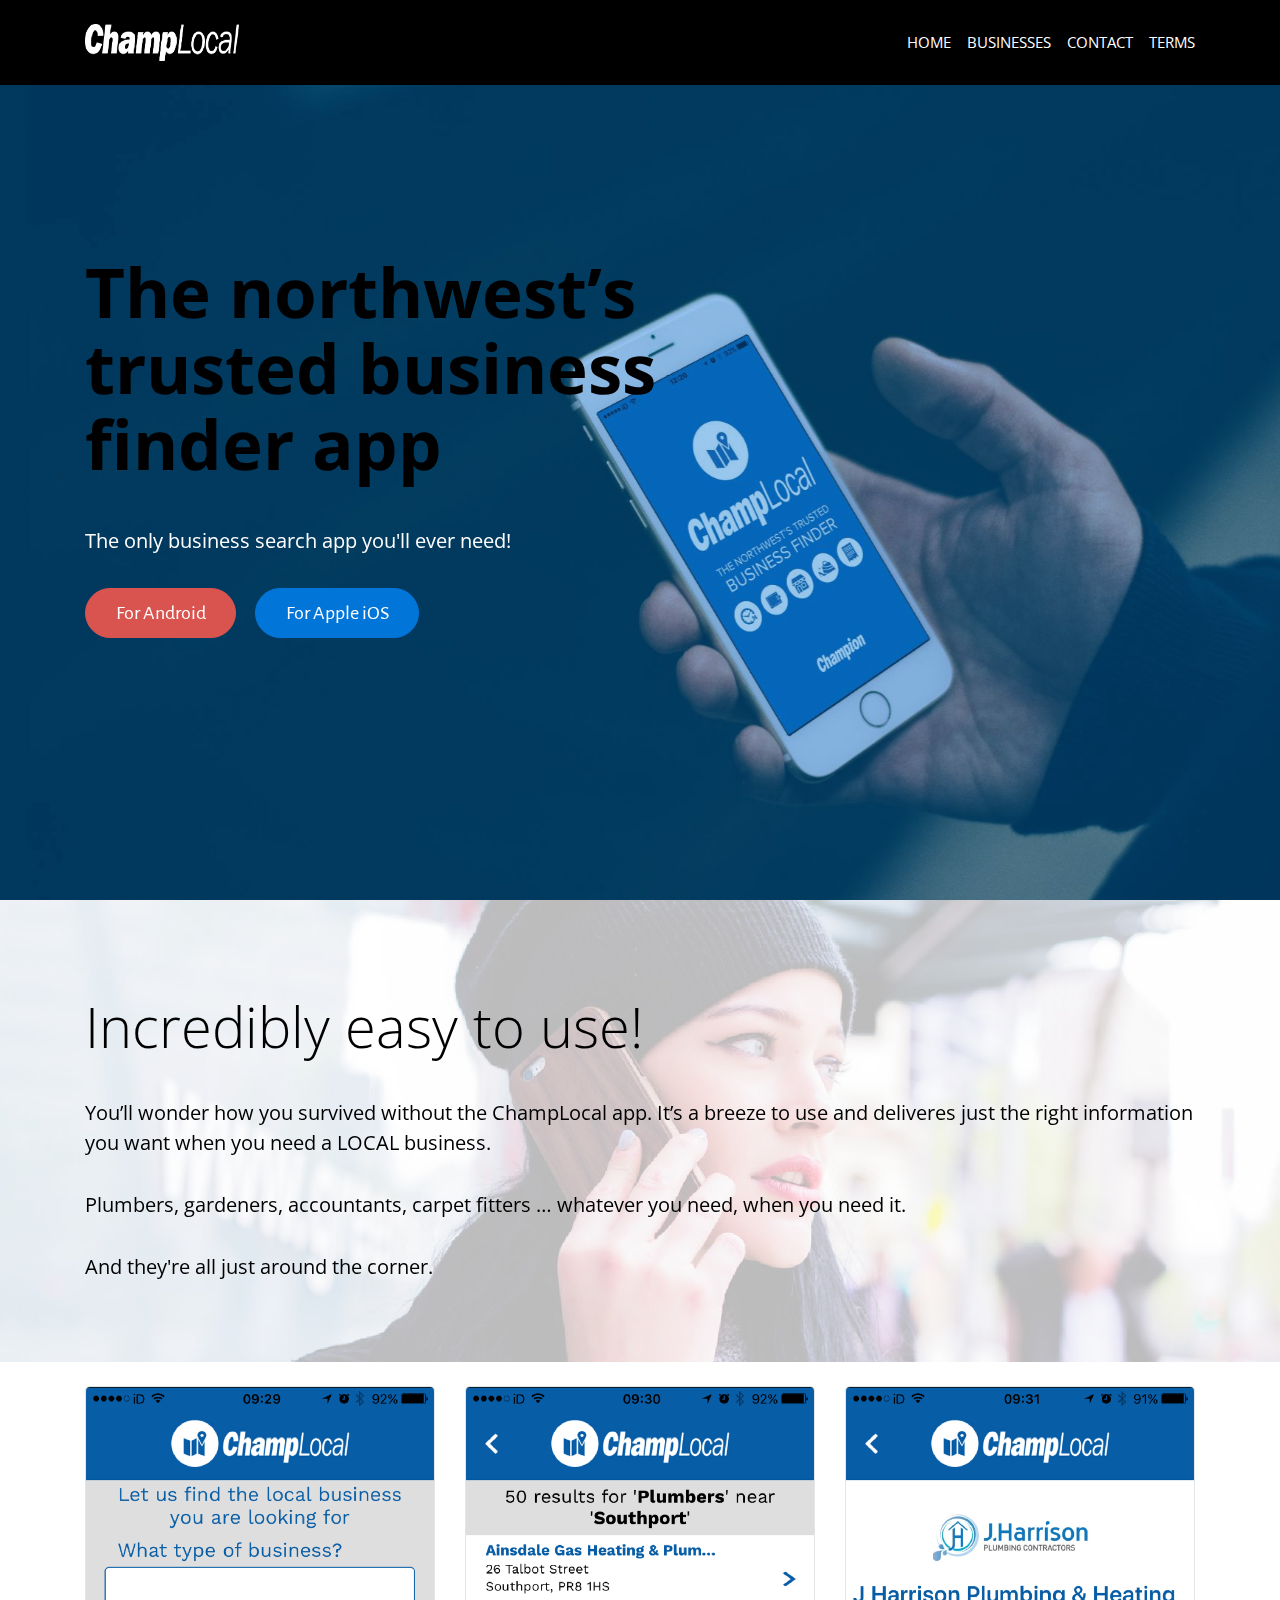
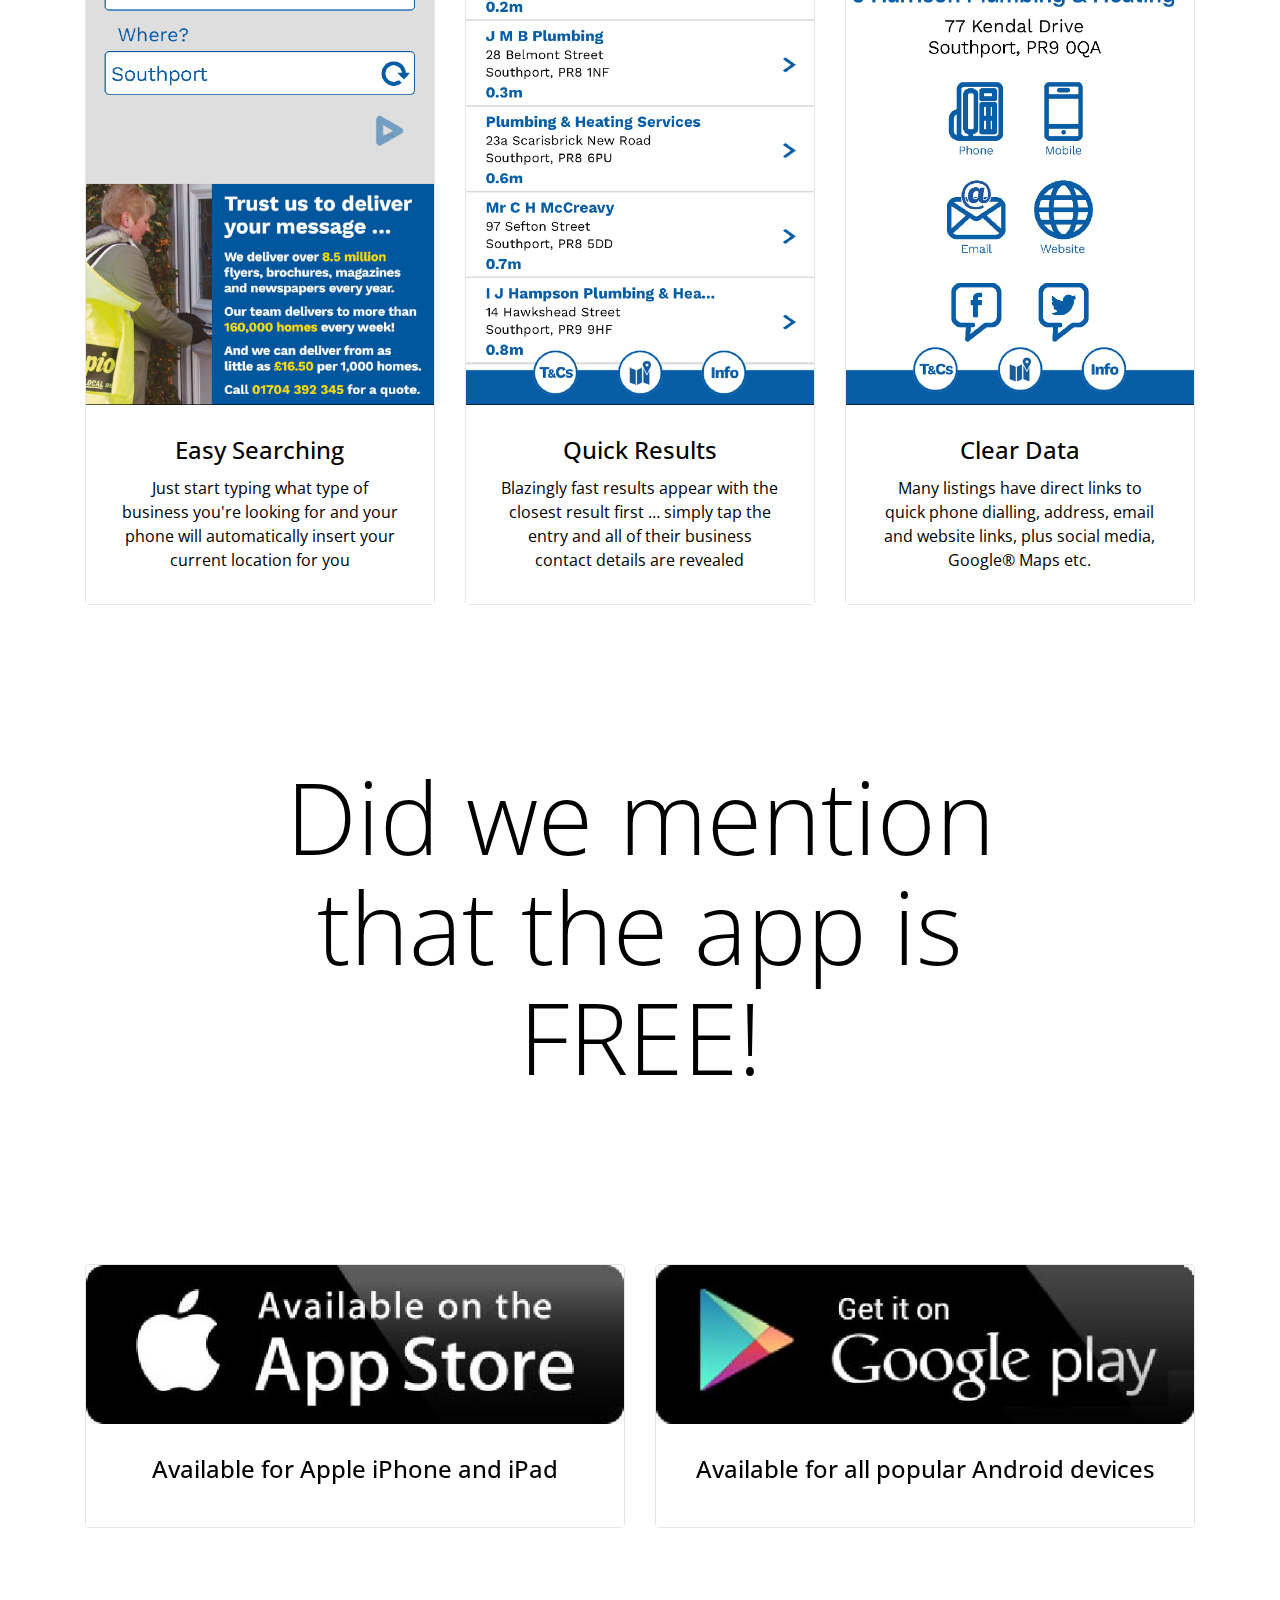
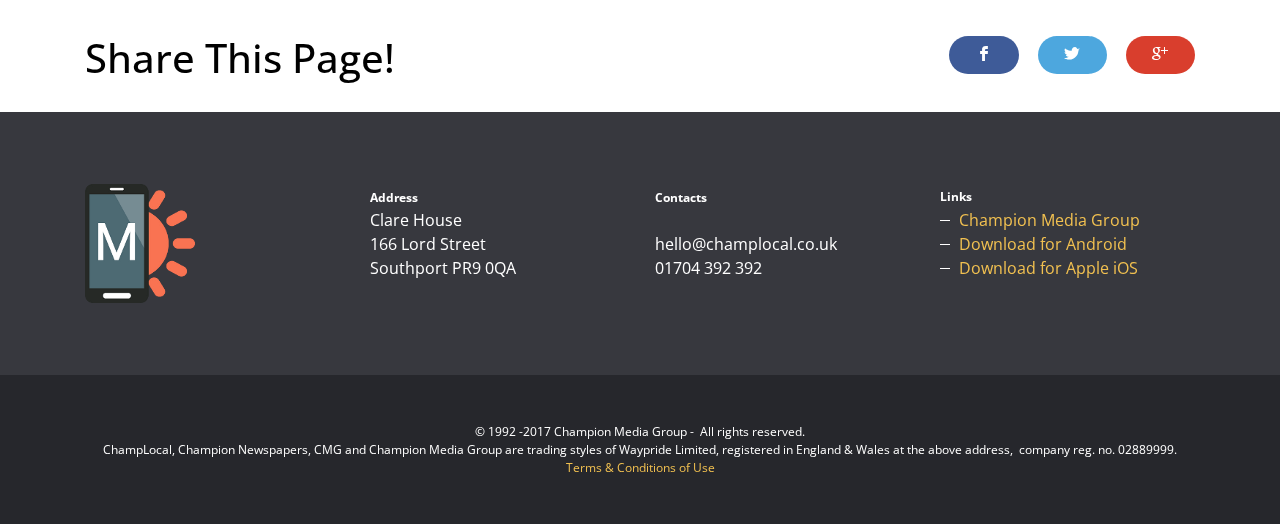
==== index.html @ 06fc7ee1 "create github pages" ====
<!DOCTYPE html>
<html>
<head>
  <!-- Site made with Mobirise Website Builder v3.11.1, https://mobirise.com -->
  <meta charset="UTF-8">
  <meta http-equiv="X-UA-Compatible" content="IE=edge">
  <meta name="generator" content="Mobirise v3.11.1, mobirise.com">
  <meta name="viewport" content="width=device-width, initial-scale=1">
  <link rel="shortcut icon" href="assets/images/champlocal-white-533x128.png" type="image/x-icon">
  <meta name="description" content="">
  
  <link rel="stylesheet" href="https://fonts.googleapis.com/css?family=Playfair+Display:400,700&subset=latin,cyrillic">
  <link rel="stylesheet" href="https://fonts.googleapis.com/css?family=Alegreya+Sans:400,700&subset=latin,vietnamese,latin-ext">
  <link rel="stylesheet" href="assets/tether/tether.min.css">
  <link rel="stylesheet" href="assets/bootstrap/css/bootstrap.min.css">
  <link rel="stylesheet" href="assets/socicon/css/socicon.min.css">
  <link rel="stylesheet" href="assets/puritym/css/style.css">
  <link rel="stylesheet" href="assets/mobirise/css/mbr-additional.css" type="text/css">
  
  
  
</head>
<body>
<nav class="navbar navbar-light mbr-navbar navbar-fixed-top" id="ext_menu-0" style="background-color: rgb(0, 0, 0);">
    <div class="container">
        <button class="navbar-toggler pull-right hidden-md-up" type="button" data-toggle="collapse" data-target="#exCollapsingNavbar2">
            <div class="hamburger-icon"></div>
        </button>

        <div class="clearfix"></div>
        <div class="collapse navbar-toggleable-sm" id="exCollapsingNavbar2">
            <span class="navbar-logo"><a href="index.html"><img src="assets/images/champlocal-white-533x128.png" alt="Mobirise"></a></span>
            

            

            <ul class="nav navbar-nav pull-xs-right"><li class="nav-item"><a class="nav-link text-white" href="index.html">HOME</a></li><li class="nav-item"><a class="nav-link text-white" href="https://mobirise.com">BUSINESSES</a></li><li class="nav-item"><a class="nav-link text-white" href="index.html#contacts1-2">CONTACT</a></li> <li class="nav-item"><a class="nav-link text-white" href="terms.html">TERMS</a></li></ul>
        </div>
    </div>
</nav>

<section class="mbr-section mbr-section-full mbr-parallax-background mbr-after-navbar" id="header4-1" style="background-image: url(assets/images/champlocal004-2000x1220.jpg);">
    <div class="mbr-table-cell">
        <div class="mbr-overlay" style="opacity: 0.4; background-color: rgb(2, 117, 216);"></div>
        <div class="container">
            <div class="row">
                <div class="col-md-8">

                    <h1 class="mbr-section-title display-1"><strong>The northwest’s<br>trusted business<br>finder app</strong></h1>
                    <p class="lead">The only business search app you'll ever need!<br></p>
                    <div class="mbr-buttons--left"><a class="btn btn-lg btn-danger" href="https://play.google.com/store/apps/details?id=co.uk.crosbyassociates.champlocal&amp;hl=en" target="_blank">For Android</a> <a class="btn btn-lg btn-primary" href="https://itunes.apple.com/gb/app/champ-local/id1188686883?mt=8&amp;ign-mpt=uo%3D4">For Apple iOS</a></div>
                </div>
            </div>
        </div>
        <a class="mbr-arrow" href="#content5-i"><i class="fa fa-angle-down"></i></a>
    </div>
</section>

<section class="mbr-section col-undefined mbr-parallax-background" id="content5-i" style="background-image: url(assets/images/mbr-2000x1333.jpg); padding-top: 6rem; padding-bottom: 3rem;">
    <div class="mbr-overlay" style="opacity: 0.7; background-color: rgb(255, 255, 255);"></div>
    <div class="container">
        <h3 class="mbr-section-title display-2">Incredibly easy to use!</h3>
        <div class="lead"><p>You’ll wonder how you survived without the ChampLocal app. It’s a breeze to use and deliveres just the right information you want when you need a LOCAL business. </p><p>Plumbers, gardeners, accountants, carpet fitters … whatever you need, when you need it. </p><p>And they're all just around the corner.</p></div>
    </div>
</section>

<section class="mbr-section mbr-section-small" id="features1-5" style="background-color: rgb(255, 255, 255); padding-top: 1.5rem; padding-bottom: 0rem;">
    
    <div class="container">
        <div class="row">
            <div class="col-sm-6 col-md-4">
                <div class="card cart-block">
                    <div><img src="assets/images/img-3-600x1067.png" class="card-img-top"></div>
                    <div class="card-block">
                        <h4 class="card-title text-xs-center">Easy Searching</h4>
                        <p class="card-text">Just start typing what type of business you're looking for and your phone will automatically insert your current location for you</p>
                        
                    </div>
                </div>
            </div>
            <div class="col-sm-6 col-md-4">
                <div class="card cart-block">
                    <div><img src="assets/images/img-1-600x1067.png" class="card-img-top"></div>
                    <div class="card-block">
                        <h4 class="card-title text-xs-center">Quick Results</h4>
                        <p class="card-text">Blazingly fast results appear with the closest result first … simply tap the entry and all of their business contact details are revealed</p>
                        
                    </div>
                </div>
            </div>
            <div class="col-sm-6 col-md-4">
                <div class="card cart-block">
                    <div><img src="assets/images/img-4-600x1067.png" class="card-img-top"></div>
                    <div class="card-block">
                        <h4 class="card-title text-xs-center">Clear Data</h4>
                        <p class="card-text">Many listings have direct links to quick phone dialling, address, email and website links, plus social media, Google® Maps etc.</p>
                        
                    </div>
                </div>
            </div>
            
        </div>
    </div>
</section>

<section class="mbr-section mbr-section__container mbr-section__container--isolated" id="header3-j">
    <div class="container">
        <div class="row">
            <div class="col-md-8 col-md-offset-2">
                <h3 class="mbr-section-title display-4">Did we mention that the app is FREE!</h3>
                
            </div>
        </div>
    </div>
</section>

<section class="mbr-section mbr-section-small" id="features1-l" style="background-color: rgb(255, 255, 255); padding-top: 0rem; padding-bottom: 4.5rem;">
    
    <div class="container">
        <div class="row">
            <div class="col-sm-6 col-md-6">
                <div class="card cart-block">
                    <div><a href="https://itunes.apple.com/gb/app/champ-local/id1188686883?mt=8&amp;ign-mpt=uo%3D4" target="_blank"><img src="assets/images/appleappstore-600x178.jpg" class="card-img-top"></a></div>
                    <div class="card-block">
                        <h4 class="card-title text-xs-center">Available for Apple iPhone and iPad</h4>
                        
                        
                    </div>
                </div>
            </div>
            <div class="col-sm-6 col-md-6">
                <div class="card cart-block">
                    <div><a href="https://play.google.com/store/apps/details?id=co.uk.crosbyassociates.champlocal&amp;hl=en" target="_blank"><img src="assets/images/googleappstore-600x178.jpg" class="card-img-top"></a></div>
                    <div class="card-block">
                        <h4 class="card-title text-xs-center">Available for all popular Android devices</h4>
                        
                        
                    </div>
                </div>
            </div>
            
            
        </div>
    </div>
</section>

<section class="mbr-section mbr-section-small" id="social-buttons1-4" style="background-color: rgb(255, 255, 255); padding-top: 1.5rem; padding-bottom: 1.5rem;">
    

    <div class="container">
        <div class="row">
            <div class="col-sm-4">
                <h2 class="mbr-section-title h1">Share This Page!</h2>
            </div>
            <div class="col-sm-8 text-xs-right">
                <div class="mbr-social-likes" data-counters="true">
                    <div class="btn btn-social facebook socicon-bg-facebook" title="Share link on Facebook">
                        <i class="socicon socicon-facebook"></i>
                        
                    </div>
                    <div class="btn btn-social twitter socicon-bg-twitter" title="Share link on Twitter">
                        <i class="socicon socicon-twitter"></i>
                        
                    </div>
                    <div class="btn btn-social plusone socicon-bg-google" title="Share link on Google+">
                        <i class="socicon socicon-google"></i>
                        
                    </div>
                </div>
            </div>
        </div>
    </div>
</section>

<section class="mbr-section mbr-section-small mbr-footer" id="contacts1-2" style="background-color: rgb(55, 56, 62); padding-top: 4.5rem; padding-bottom: 4.5rem;">
    
    <div class="container">
        <div class="row">
            <div class="col-xs-12 col-md-3">
                <div><img src="assets/images/footer-logo.png"></div>
            </div>
            <div class="col-xs-12 col-md-3">
                <p><strong>Address</strong><br>Clare House<br>166 Lord Street<br>Southport PR9 0QA</p>
            </div>
            <div class="col-xs-12 col-md-3">
                <p><strong>Contacts</strong><br><br>hello@champlocal.co.uk<br>01704 392 392</p>
            </div>
            <div class="col-xs-12 col-md-3"><strong>Links</strong><ul><li><a href="http://www.championmediagroup.com" target="_blank">Champion Media Group</a></li><li><a href="https://play.google.com/store/apps/details?id=co.uk.crosbyassociates.champlocal&amp;hl=en" target="_blank">Download for Android</a></li><li><a href="https://itunes.apple.com/gb/app/champ-local/id1188686883?mt=8&amp;ign-mpt=uo%3D4" target="_blank">Download for Apple iOS</a></li></ul></div>
        </div>
    </div>
</section>

<footer class="mbr-section mbr-section-nopadding mbr-footer" id="footer1-3" style="background-color: rgb(38, 39, 44); padding-top: 3rem; padding-bottom: 1.98rem;">
    
    <div class="container">
        <p>© 1992 -2017 Champion Media Group - &nbsp;All rights reserved. <br>ChampLocal, Champion Newspapers, CMG and Champion Media Group are trading styles of Waypride Limited, registered in England &amp; Wales at the above address, &nbsp;company reg. no. 02889999.<br><a href="terms.html">Terms &amp; Conditions of Use</a></p>
    </div>
</footer>


  <script src="assets/web/assets/jquery/jquery.min.js"></script>
  <script src="assets/tether/tether.min.js"></script>
  <script src="assets/bootstrap/js/bootstrap.min.js"></script>
  <script src="assets/smooth-scroll/SmoothScroll.js"></script>
  <script src="assets/jarallax/jarallax.js"></script>
  <script src="assets/social-likes/social-likes.js"></script>
  <script src="assets/puritym/js/script.js"></script>
  
  
</body>
</html>
---- assets/socicon/css/socicon.min.css ----
@font-face{font-family:'socicon';src:url('../fonts/socicon.eot');src:url('../fonts/socicon.eot?#iefix') format('embedded-opentype'),url('../fonts/socicon.woff') format('woff'),url('../fonts/socicon.woff2') format('woff2'),url('../fonts/socicon.ttf') format('truetype'),url('../fonts/socicon.svg#sociconregular') format('svg');font-weight:normal;font-style:normal}.socicon{position:relative;top:1px;display:inline-block;font-family:'socicon';font-style:normal;font-weight:normal;line-height:1;text-transform:none !important;-webkit-font-smoothing:antialiased;-moz-osx-font-smoothing:grayscale}.socicon-twitter:before{content:"a"}.socicon-facebook:before{content:"b"}.socicon-google:before{content:"c"}.socicon-pinterest:before{content:"d"}.socicon-foursquare:before{content:"e"}.socicon-yahoo:before{content:"f"}.socicon-skype:before{content:"g"}.socicon-yelp:before{content:"h"}.socicon-feedburner:before{content:"i"}.socicon-linkedin:before{content:"j"}.socicon-viadeo:before{content:"k"}.socicon-xing:before{content:"l"}.socicon-myspace:before{content:"m"}.socicon-soundcloud:before{content:"n"}.socicon-spotify:before{content:"o"}.socicon-grooveshark:before{content:"p"}.socicon-lastfm:before{content:"q"}.socicon-youtube:before{content:"r"}.socicon-vimeo:before{content:"s"}.socicon-dailymotion:before{content:"t"}.socicon-vine:before{content:"u"}.socicon-flickr:before{content:"v"}.socicon-500px:before{content:"w"}.socicon-instagram:before{content:"x"}.socicon-wordpress:before{content:"y"}.socicon-tumblr:before{content:"z"}.socicon-blogger:before{content:"A"}.socicon-technorati:before{content:"B"}.socicon-reddit:before{content:"C"}.socicon-dribbble:before{content:"D"}.socicon-stumbleupon:before{content:"E"}.socicon-digg:before{content:"F"}.socicon-envato:before{content:"G"}.socicon-behance:before{content:"H"}.socicon-delicious:before{content:"I"}.socicon-deviantart:before{content:"J"}.socicon-forrst:before{content:"K"}.socicon-play:before{content:"L"}.socicon-zerply:before{content:"M"}.socicon-wikipedia:before{content:"N"}.socicon-apple:before{content:"O"}.socicon-flattr:before{content:"P"}.socicon-github:before{content:"Q"}.socicon-chimein:before{content:"R"}.socicon-friendfeed:before{content:"S"}.socicon-newsvine:before{content:"T"}.socicon-identica:before{content:"U"}.socicon-bebo:before{content:"V"}.socicon-zynga:before{content:"W"}.socicon-steam:before{content:"X"}.socicon-xbox:before{content:"Y"}.socicon-windows:before{content:"Z"}.socicon-outlook:before{content:"1"}.socicon-coderwall:before{content:"2"}.socicon-tripadvisor:before{content:"3"}.socicon-appnet:before{content:"4"}.socicon-goodreads:before{content:"5"}.socicon-tripit:before{content:"6"}.socicon-lanyrd:before{content:"7"}.socicon-slideshare:before{content:"8"}.socicon-buffer:before{content:"9"}.socicon-rss:before{content:","}.socicon-vkontakte:before{content:";"}.socicon-disqus:before{content:":"}.socicon-houzz:before{content:"+"}.socicon-mail:before{content:"@"}.socicon-patreon:before{content:"="}.socicon-paypal:before{content:"-"}.socicon-playstation:before{content:"^"}.socicon-smugmug:before{content:"¨"}.socicon-swarm:before{content:"$"}.socicon-triplej:before{content:"*"}.socicon-yammer:before{content:"&"}.socicon-stackoverflow:before{content:"("}.socicon-drupal:before{content:"#"}.socicon-odnoklassniki:before{content:"."}.socicon-android:before{content:"_"}.socicon-meetup:before{content:"]"}.socicon-persona:before{content:")"}.socicon-amazon:before{content:"£"}.socicon-ello:before{content:"'"}.socicon-mixcloud:before{content:"\""}.socicon-8tracks:before{content:"}"}.socicon-twitch:before{content:"{"}.socicon-bg-twitter{background:#4da7de}.socicon-bg-twitter:hover{background:#4da7de !important}.socicon-bg-facebook{background:#3e5b98}.socicon-bg-facebook:hover{background:#3e5b98 !important}.socicon-bg-google{background:#d93e2d}.socicon-bg-google:hover{background:#d93e2d !important}.socicon-bg-pinterest{background:#c92619}.socicon-bg-pinterest:hover{background:#c92619 !important}.socicon-bg-foursquare{background:#f94877}.socicon-bg-foursquare:hover{background:#f94877 !important}.socicon-bg-yahoo{background:#6e2a85}.socicon-bg-yahoo:hover{background:#6e2a85 !important}.socicon-bg-skype{background:#28abe3}.socicon-bg-skype:hover{background:#28abe3 !important}.socicon-bg-yelp{background:#c83218}.socicon-bg-yelp:hover{background:#c83218 !important}.socicon-bg-feedburner{background:#fc0}.socicon-bg-feedburner:hover{background:#fc0 !important}.socicon-bg-linkedin{background:#3371b7}.socicon-bg-linkedin:hover{background:#3371b7 !important}.socicon-bg-viadeo{background:#e4a000}.socicon-bg-viadeo:hover{background:#e4a000 !important}.socicon-bg-xing{background:#005a60}.socicon-bg-xing:hover{background:#005a60 !important}.socicon-bg-myspace{background:#323232}.socicon-bg-myspace:hover{background:#323232 !important}.socicon-bg-soundcloud{background:#fe3801}.socicon-bg-soundcloud:hover{background:#fe3801 !important}.socicon-bg-spotify{background:#7bb342}.socicon-bg-spotify:hover{background:#7bb342 !important}.socicon-bg-grooveshark{background:#000}.socicon-bg-grooveshark:hover{background:#000 !important}.socicon-bg-lastfm{background:#d41316}.socicon-bg-lastfm:hover{background:#d41316 !important}.socicon-bg-youtube{background:#e02a20}.socicon-bg-youtube:hover{background:#e02a20 !important}.socicon-bg-vimeo{background:#51b5e7}.socicon-bg-vimeo:hover{background:#51b5e7 !important}.socicon-bg-dailymotion{background:#004e72}.socicon-bg-dailymotion:hover{background:#004e72 !important}.socicon-bg-vine{background:#00b389}.socicon-bg-vine:hover{background:#00b389 !important}.socicon-bg-flickr{background:#1e1e1b}.socicon-bg-flickr:hover{background:#1e1e1b !important}.socicon-bg-500px{background:#58a9de}.socicon-bg-500px:hover{background:#58a9de !important}.socicon-bg-instagram{background:#9c7c6e}.socicon-bg-instagram:hover{background:#9c7c6e !important}.socicon-bg-wordpress{background:#464646}.socicon-bg-wordpress:hover{background:#464646 !important}.socicon-bg-tumblr{background:#45556c}.socicon-bg-tumblr:hover{background:#45556c !important}.socicon-bg-blogger{background:#ec661c}.socicon-bg-blogger:hover{background:#ec661c !important}.socicon-bg-technorati{background:#5cb030}.socicon-bg-technorati:hover{background:#5cb030 !important}.socicon-bg-reddit{background:#e74a1e}.socicon-bg-reddit:hover{background:#e74a1e !important}.socicon-bg-dribbble{background:#e84d88}.socicon-bg-dribbble:hover{background:#e84d88 !important}.socicon-bg-stumbleupon{background:#e64011}.socicon-bg-stumbleupon:hover{background:#e64011 !important}.socicon-bg-digg{background:#1d1d1b}.socicon-bg-digg:hover{background:#1d1d1b !important}.socicon-bg-envato{background:#597c3a}.socicon-bg-envato:hover{background:#597c3a !important}.socicon-bg-behance{background:#000}.socicon-bg-behance:hover{background:#000 !important}.socicon-bg-delicious{background:#020202}.socicon-bg-delicious:hover{background:#020202 !important}.socicon-bg-deviantart{background:#c5d200}.socicon-bg-deviantart:hover{background:#c5d200 !important}.socicon-bg-forrst{background:#5b9a68}.socicon-bg-forrst:hover{background:#5b9a68 !important}.socicon-bg-play{background:#000}.socicon-bg-play:hover{background:#000 !important}.socicon-bg-zerply{background:#9dbc7a}.socicon-bg-zerply:hover{background:#9dbc7a !important}.socicon-bg-wikipedia{background:#000}.socicon-bg-wikipedia:hover{background:#000 !important}.socicon-bg-apple{background:#b9bfc1}.socicon-bg-apple:hover{background:#b9bfc1 !important}.socicon-bg-flattr{background:#f67c1a}.socicon-bg-flattr:hover{background:#f67c1a !important}.socicon-bg-github{background:#221e1b}.socicon-bg-github:hover{background:#221e1b !important}.socicon-bg-chimein{background:#888688}.socicon-bg-chimein:hover{background:#888688 !important}.socicon-bg-friendfeed{background:#2f72c4}.socicon-bg-friendfeed:hover{background:#2f72c4 !important}.socicon-bg-newsvine{background:#075b2f}.socicon-bg-newsvine:hover{background:#075b2f !important}.socicon-bg-identica{background:#000}.socicon-bg-identica:hover{background:#000 !important}.socicon-bg-bebo{background:#ef1011}.socicon-bg-bebo:hover{background:#ef1011 !important}.socicon-bg-zynga{background:#dc0606}.socicon-bg-zynga:hover{background:#dc0606 !important}.socicon-bg-steam{background:#8f8d8a}.socicon-bg-steam:hover{background:#8f8d8a !important}.socicon-bg-xbox{background:#92c83e}.socicon-bg-xbox:hover{background:#92c83e !important}.socicon-bg-windows{background:#00bdf6}.socicon-bg-windows:hover{background:#00bdf6 !important}.socicon-bg-outlook{background:#0072c6}.socicon-bg-outlook:hover{background:#0072c6 !important}.socicon-bg-coderwall{background:#3e8dcc}.socicon-bg-coderwall:hover{background:#3e8dcc !important}.socicon-bg-tripadvisor{background:#000}.socicon-bg-tripadvisor:hover{background:#000 !important}.socicon-bg-appnet{background:#494949}.socicon-bg-appnet:hover{background:#494949 !important}.socicon-bg-goodreads{background:#463020}.socicon-bg-goodreads:hover{background:#463020 !important}.socicon-bg-tripit{background:#1982c3}.socicon-bg-tripit:hover{background:#1982c3 !important}.socicon-bg-lanyrd{background:#3c80c9}.socicon-bg-lanyrd:hover{background:#3c80c9 !important}.socicon-bg-slideshare{background:#4ba3a6}.socicon-bg-slideshare:hover{background:#4ba3a6 !important}.socicon-bg-buffer{background:#000}.socicon-bg-buffer:hover{background:#000 !important}.socicon-bg-rss{background:#f26109}.socicon-bg-rss:hover{background:#f26109 !important}.socicon-bg-vkontakte{background:#5a7fa6}.socicon-bg-vkontakte:hover{background:#5a7fa6 !important}.socicon-bg-disqus{background:#2e9fff}.socicon-bg-disqus:hover{background:#2e9fff !important}.socicon-bg-houzz{background:#7cc04b}.socicon-bg-houzz:hover{background:#7cc04b !important}.socicon-bg-mail{background:#000}.socicon-bg-mail:hover{background:#000 !important}.socicon-bg-patreon{background:#e44727}.socicon-bg-patreon:hover{background:#e44727 !important}.socicon-bg-paypal{background:#009cde}.socicon-bg-paypal:hover{background:#009cde !important}.socicon-bg-playstation{background:#000}.socicon-bg-playstation:hover{background:#000 !important}.socicon-bg-smugmug{background:#acfd32}.socicon-bg-smugmug:hover{background:#acfd32 !important}.socicon-bg-swarm{background:#fc9d3c}.socicon-bg-swarm:hover{background:#fc9d3c !important}.socicon-bg-triplej{background:#e53531}.socicon-bg-triplej:hover{background:#e53531 !important}.socicon-bg-yammer{background:#1175c4}.socicon-bg-yammer:hover{background:#1175c4 !important}.socicon-bg-stackoverflow{background:#fd9827}.socicon-bg-stackoverflow:hover{background:#fd9827 !important}.socicon-bg-drupal{background:#00598e}.socicon-bg-drupal:hover{background:#00598e !important}.socicon-bg-odnoklassniki{background:#f48420}.socicon-bg-odnoklassniki:hover{background:#f48420 !important}.socicon-bg-android{background:#8ec047}.socicon-bg-android:hover{background:#8ec047 !important}.socicon-bg-meetup{background:#e2373c}.socicon-bg-meetup:hover{background:#e2373c !important}.socicon-bg-persona{background:#e6753d}.socicon-bg-persona:hover{background:#e6753d !important}.socicon-bg-amazon{background:#f90}.socicon-bg-amazon:hover{background:#f90 !important}.socicon-bg-ello{background:#000}.socicon-bg-ello:hover{background:#000 !important}.socicon-bg-mixcloud{background:#314359}.socicon-bg-mixcloud:hover{background:#314359 !important}.socicon-bg-8tracks{background:#122c4b}.socicon-bg-8tracks:hover{background:#122c4b !important}.socicon-bg-twitch{background:#6441a5}.socicon-bg-twitch:hover{background:#6441a5 !important}
---- assets/puritym/css/style.css ----
/**
 * BOOTSTRAP CUSTOM
 */
.container {
  position: relative; }

.btn {
  margin-bottom: 0.5rem; }
  .btn + .btn {
    margin-left: 1rem; }

.btn-white {
  background: #fff;
  color: inherit; }

.btn-black {
  background: #000;
  color: #fff; }

.btn-social,
.btn-social:hover,
.btn-social:active,
.btn-social:focus {
  color: #fff; }

.display-1 {
  font-size: 4.3rem;
  margin-top: 3.9rem;
  margin-bottom: 2.8rem; }

.display-2 {
  font-size: 3.5rem;
  margin-top: 3.5rem;
  margin-bottom: 2.5rem; }

.display-3 {
  font-size: 2.8rem;
  margin-top: 3.2rem;
  margin-bottom: 2rem; }

.display-4 {
  font-size: 2.3rem;
  margin-top: 2.3rem;
  margin-bottom: 1.8rem; }

p.lead,
.lead p {
  margin-bottom: 2rem; }

.card .card-img-top {
  width: 100%; }

.card-block {
  background-color: #fff; }

@media (min-width: 768px) {
  .col-md-4:nth-of-type(3n+1) {
    clear: left; } }
@media (min-width: 544px) and (max-width: 767px) {
  .col-md-4:nth-of-type(odd) {
    clear: left; } }
.row.no-gutter {
  margin-left: 0;
  margin-right: 0; }

.row.no-gutter > [class*=col-]:not(:first-child),
.row.no-gutter > [class*=col-]:not(:last-child) {
  padding-right: 0;
  padding-left: 0; }

blockquote {
  padding: .5rem 1rem;
  margin: 0 0 1rem;
  margin-bottom: 1rem;
  font-size: 1.25rem;
  border-left: .25rem solid #f1c050; }

/**
 * TYPOGRAPHY
 */
body {
  font-family: "Alegreya Sans", sans-serif; }

h1, h2, h3, h4, h5, h6,
.h1, .h2, .h3, .h4, .h5, .h6,
.display-1, .display-2, .display-3, .display-4 {
  font-family: "Playfair Display", sans-serif; }

/**
 * MAPS
 */
@-webkit-keyframes mapCircleLoading {
  from {
    -webkit-transform: rotate(0deg); }
  to {
    -webkit-transform: rotate(359deg); } }
@keyframes mapCircleLoading {
  from {
    transform: rotate(0deg); }
  to {
    transform: rotate(359deg); } }
.mbr-map {
  position: relative; }
  .mbr-map iframe {
    height: 100%;
    width: 100%; }
  .mbr-map [data-state-details] {
    color: #6b6763;
    font-family: "Alegreya Sans", sans-serif;
    font-size: 1.25rem;
    height: 1.5em;
    margin-top: -0.75em;
    padding-left: 20px;
    padding-right: 20px;
    position: absolute;
    text-align: center;
    top: 50%;
    width: 100%; }
  .mbr-map[data-state] {
    background: #e9e5dc; }
  .mbr-map[data-state="loading"] [data-state-details] {
    display: none; }
  .mbr-map[data-state="loading"]::after {
    content: "";
    -webkit-animation: mapCircleLoading .6s infinite linear;
    animation: mapCircleLoading .6s infinite linear;
    border-radius: 50%;
    border: 6px rgba(255, 255, 255, 0.35) solid;
    border-top-color: #fff;
    height: 40px;
    left: 50%;
    margin-left: -20px;
    margin-top: -20px;
    position: absolute;
    top: 50%;
    width: 40px; }

/**
 * SECTIONS
 */
.mbr-section {
  position: relative;
  padding-top: 9rem;
  padding-bottom: 9rem;
  background-position: 50% 50%;
  background-repeat: no-repeat;
  background-size: cover; }

.mbr-section-full {
  display: table;
  width: 100%;
  height: 100vh;
  padding-top: 0;
  padding-bottom: 0; }

.mbr-section-small {
  padding-top: 4.5rem;
  padding-bottom: 4.5rem; }

.mbr-section-nopadding {
  padding-top: 0;
  padding-bottom: 0; }

.mbr-section-title {
  margin-top: 0; }

.mbr-table {
  display: table; }

.mbr-table-cell {
  position: relative;
  display: table-cell;
  vertical-align: middle;
  padding-top: 9rem;
  padding-bottom: 9rem; }

.mbr-table-cell-lg {
  position: relative;
  display: table-cell;
  vertical-align: middle;
  padding-top: 0;
  padding-bottom: 0;
  float: none; }

@media (max-width: 991px) {
  .mbr-table-cell-lg {
    display: block; } }
.mbr-inner-padding {
  padding: 4rem; }

/* footer */
.mbr-footer {
  color: #fff; }
  .mbr-footer .mbr-map,
  .mbr-footer .mbr-google-map {
    height: 300px; }
  .mbr-footer .form-control {
    color: #fff;
    background-color: #26272c;
    border-color: #1b1c20; }
  .mbr-footer ul {
    list-style-type: none;
    padding: 0; }
    .mbr-footer ul li {
      position: relative;
      padding-left: 1.2rem; }
      .mbr-footer ul li:before {
        content: '';
        position: absolute;
        margin-left: -1.2rem;
        width: 10px;
        height: 1px;
        top: 50%;
        background-color: #fff; }

footer.mbr-footer {
  padding-top: 3rem;
  padding-bottom: 2rem; }

/**
 * NAVBAR
 */
.mbr-navbar {
  position: absolute;
  top: 0;
  right: 0;
  left: 0;
  padding: 1.5rem 1rem;
  background-color: #fff;
  z-index: 1030; }
  .mbr-navbar.navbar-fixed-top {
    position: fixed; }
  .mbr-navbar.navbar-transparent {
    background-color: transparent; }
  .mbr-navbar .navbar-logo {
    margin-right: 1.5rem;
    float: left; }
  .mbr-navbar .navbar-logo,
  .mbr-navbar .navbar-logo img {
    height: 37px; }
  .mbr-navbar .navbar-brand {
    margin-right: 1.5rem; }
  .mbr-navbar .navbar-divider,
  .mbr-navbar .navbar-nav .nav-item + .nav-item,
  .mbr-navbar .navbar-nav .nav-link + .nav-link {
    margin-left: 1rem; }
  .mbr-navbar .navbar-nav + .navbar-nav {
    margin-right: 20px; }

.mbr-navbar .hamburger-icon, .navbar-dropdown .hamburger-icon {
  content: "";
  width: 16px;
  -webkit-box-shadow: 0 -6px 0 1px,0 0 0 1px,0 6px 0 1px;
  -moz-box-shadow: 0 -6px 0 1px,0 0 0 1px,0 6px 0 1px;
  box-shadow: 0 -6px 0 1px,0 0 0 1px,0 6px 0 1px; }

/**
 * HELPERS
 */
/* Colors */
.text-white {
  color: #fff !important; }

.text-black {
  color: #000 !important; }

/**
 * Mobirise Classes
 */
.mbr-after-navbar:before {
  content: "";
  display: block;
  height: 54px; }

.mbr-section__container--first {
  padding-bottom: 1rem; }

.mbr-section__container--middle {
  padding-top: 1rem;
  padding-bottom: 1rem; }

.mbr-section__container--last {
  padding-top: 1rem; }

.mbr-overlay,
.mbr-background-video,
.mbr-background-video-preview {
  position: absolute;
  bottom: 0;
  left: 0;
  right: 0;
  top: 0; }

.mbr-overlay {
  background-color: #fff;
  opacity: 0.5;
  z-index: 1; }
  .mbr-overlay ~ * {
    z-index: 2; }

.mbr-background-video-preview {
  z-index: 0 !important; }

.mbr-figure {
  display: block;
  overflow: hidden;
  position: relative;
  width: 100%;
  margin: 0; }
  .mbr-figure img, .mbr-figure iframe {
    display: block;
    width: 100%; }
  .mbr-figure .mbr-figure-caption {
    width: 100%;
    padding: 1.5rem 0;
    background-color: #FFF8E0; }
  .mbr-figure .mbr-figure-caption-over {
    position: absolute;
    bottom: 0;
    background-color: rgba(255, 255, 255, 0.5); }

.mbr-map,
.mbr-google-map {
  height: 400px; }

.mbr-arrow {
  position: absolute;
  text-align: center;
  font-size: 35px;
  bottom: 71px;
  left: 50%;
  width: 30px;
  margin-left: -15px;
  line-height: 1px;
  padding: 0 20px;
  -webkit-animation: floating-arrow 1.6s infinite ease-in-out 0s;
  -o-animation: floating-arrow 1.6s infinite ease-in-out 0s;
  animation: floating-arrow 1.6s infinite ease-in-out 0s; }
  .mbr-arrow, .mbr-arrow:hover, .mbr-arrow:focus {
    color: inherit; }

@-webkit-keyframes floating-arrow {
  from {
    -webkit-transform: translateY(0);
    transform: translateY(0); }
  65% {
    -webkit-transform: translateY(11px);
    transform: translateY(11px); }
  to {
    -webkit-transform: translateY(0);
    transform: translateY(0); } }
@-o-keyframes floating-arrow {
  from {
    -webkit-transform: translateY(0);
    transform: translateY(0); }
  65% {
    -webkit-transform: translateY(11px);
    transform: translateY(11px); }
  to {
    -webkit-transform: translateY(0);
    transform: translateY(0); } }
@keyframes floating-arrow {
  from {
    -webkit-transform: translateY(0);
    transform: translateY(0); }
  65% {
    -webkit-transform: translateY(11px);
    transform: translateY(11px); }
  to {
    -webkit-transform: translateY(0);
    transform: translateY(0); } }
@media (max-width: 767px) {
  .mbr-arrow {
    bottom: 41px; } }
@media (max-width: 320px) {
  .mbr-arrow {
    bottom: 21px;
    text-align: center; } }
@media all and (device-width: 320px) and (device-height: 568px) and (orientation: portrait) {
  .mbr-arrow {
    bottom: 31px; } }
/*-------

   Slider

-------*/
.mbr-slider .carousel-inner > .active,
.mbr-slider .carousel-inner > .next,
.mbr-slider .carousel-inner > .prev {
  display: table; }

.mbr-slider .carousel-control {
  background-image: none;
  width: 54px;
  height: 54px;
  top: 50%;
  margin-top: -27px;
  line-height: 54px;
  border-radius: 27px;
  color: inherit;
  background: #fff;
  border: 1px solid #000;
  opacity: 1;
  text-shadow: none;
  z-index: 5;
  -webkit-transition: all 0.2s ease-in-out 0s;
  -o-transition: all 0.2s ease-in-out 0s;
  transition: all 0.2s ease-in-out 0s; }

.mbr-slider .carousel-control .icon-next,
.mbr-slider .carousel-control .icon-prev {
  margin-top: -18px;
  font-size: 30px; }

.mbr-slider .carousel-control.left {
  margin-left: 2rem; }

.mbr-slider .carousel-control.right {
  margin-right: 2rem; }

.mbr-slider .carousel-control:hover {
  background: #000;
  color: #fff; }

.mbr-slider .carousel-indicators {
  bottom: 0; }

.mbr-slider .carousel-indicators li,
.mbr-slider .carousel-indicators .active {
  width: 15px;
  height: 15px;
  margin: 3px;
  border: 1px solid #000; }

.mbr-slider .carousel-indicators .active {
  background-color: #000; }

.mbr-slider .mbr-overlay {
  z-index: 0; }

@media (max-width: 767px) {
  .mbr-slider .carousel-control {
    top: auto;
    bottom: 20px; }

  .mbr-slider > .container .carousel-control {
    margin-bottom: 0px; } }
/* boxed slider */
.mbr-slider > .boxed-slider {
  position: relative;
  padding: 93px 0; }

.mbr-slider > .boxed-slider > div {
  position: relative; }

.mbr-slider > .container img {
  width: 100%; }

.mbr-slider > .container img + .row {
  position: absolute;
  top: 50%;
  left: 0;
  right: 0;
  -webkit-transform: translateY(-50%);
  -moz-transform: translateY(-50%);
  transform: translateY(-50%); }

.mbr-slider .mbr-section {
  padding: 0;
  background-attachment: scroll; }

.mbr-slider .mbr-table-cell {
  padding: 0; }

.mbr-slider > .container .carousel-indicators {
  margin-bottom: 3px; }

/* article slider */
.mbr-slider > .article-slider .mbr-section,
.mbr-slider > .article-slider .mbr-section .mbr-table-cell {
  padding-top: 0;
  padding-bottom: 0; }

/*-------

   Gallery

-------*/
.mbr-gallery .mbr-gallery-item {
  position: relative;
  display: inline-block;
  width: 25%; }
  @media (max-width: 768px) {
    .mbr-gallery .mbr-gallery-item {
      width: 50%; } }
  @media (max-width: 400px) {
    .mbr-gallery .mbr-gallery-item {
      width: 100%; } }

.mbr-gallery .mbr-gallery-item > a {
  position: relative;
  display: block;
  background: #fff;
  outline: none; }

.mbr-gallery .mbr-gallery-item img {
  width: 100%;
  opacity: 1;
  -webkit-transition: .2s opacity ease-in-out;
  transition: .2s opacity ease-in-out; }

.mbr-gallery .mbr-gallery-item > a:hover img {
  opacity: 0.9; }

.mbr-gallery .mbr-gallery-item .icon {
  position: absolute;
  font-size: 30px;
  top: 50%;
  left: 50%;
  color: #000;
  opacity: 0;
  -webkit-transform: translateX(-50%) translateY(-50%);
  transform: translateX(-50%) translateY(-50%);
  -webkit-transition: .2s opacity ease-in-out;
  transition: .2s opacity ease-in-out; }

.mbr-gallery .mbr-gallery-item > a:hover .icon {
  opacity: 1; }

/* remove spacing */
.mbr-gallery .mbr-gallery-row.no-gutter {
  margin: 0; }

.mbr-gallery .mbr-gallery-row.no-gutter .mbr-gallery-item {
  padding: 0; }

/* container */
.mbr-gallery .container.mbr-gallery-layout-default {
  padding: 93px 0; }

/* fix horizontal scrollbar */
.mbr-gallery .mbr-gallery-layout-default,
.mbr-gallery .mbr-gallery-layout-article {
  overflow: hidden; }

/* lightbox */
.mbr-gallery .modal {
  position: fixed;
  overflow: hidden;
  padding-right: 0 !important; }

.mbr-gallery .modal-body {
  padding: 0; }

.mbr-gallery .modal-body img {
  width: 100%; }

.mbr-gallery .modal .close {
  position: absolute;
  background-image: none;
  font-size: 20px;
  width: 54px;
  height: 54px;
  border-radius: 27px;
  color: #000;
  top: 2rem;
  right: 2rem;
  line-height: 54px;
  opacity: 1;
  border: 1px solid #000;
  text-align: center;
  text-shadow: none;
  z-index: 5;
  -webkit-transition: all 0.2s ease-in-out 0s;
  -o-transition: all 0.2s ease-in-out 0s;
  transition: all 0.2s ease-in-out 0s; }

.mbr-gallery .modal .close:hover {
  background: #000;
  color: #fff; }

/* modal back color opacity */
.modal-backdrop.in {
  opacity: 0.8;
  filter: alpha(opacity=80); }

@media (max-width: 768px) {
  .mbr-gallery .modal-dialog {
    margin: 10px auto; }

  .mbr-gallery .carousel-indicators,
  .mbr-gallery .carousel-control,
  .mbr-gallery .modal .close {
    position: fixed; } }
/* fix fade in effect */
.mbr-gallery .modal.fade .modal-dialog {
  margin-top: -100px;
  -webkit-transition: margin-top 0.3s ease-out;
  -moz-transition: margin-top 0.3s ease-out;
  -o-transition: margin-top 0.3s ease-out;
  transition: margin-top 0.3s ease-out; }

.mbr-gallery .modal.in .modal-dialog,
.mbr-gallery .modal.fade .modal-dialog {
  -webkit-transform: none;
  -ms-transform: none;
  -o-transform: none;
  transform: none; }

.mbr-gallery .modal.in .modal-dialog {
  margin-top: 30px; }

/* iconfont default styling */
/* for buttons */
.mbr-iconfont.mbr-iconfont-btn,
.mbr-buttons__btn .mbr-iconfont {
  padding-right: 0.3em;
  font-size: 1.5em;
  line-height: 0.5em;
  vertical-align: text-bottom;
  position: relative;
  top: -0.1em;
  text-decoration: none; }

/* menu links */
.mbr-iconfont.mbr-iconfont-btn-parent,
.mbr-buttons__link .mbr-iconfont {
  padding-right: 0.3em;
  font-size: 1.3em;
  top: -0.2em;
  position: relative;
  vertical-align: middle; }

/* msg-box4 */
.mbr-iconfont.mbr-iconfont-msg-box4,
.mbr-iconfont.mbr-iconfont-msg-box5 {
  font-size: 357px;
  text-decoration: none;
  color: #000; }

/*menu logo */
.mbr-iconfont.mbr-iconfont-menu,
.mbr-iconfont.mbr-iconfont-ext__menu {
  font-size: 37px;
  text-decoration: none;
  color: rgba(0, 0, 0, 0.8); }

/* contacts1 */
.mbr-iconfont.mbr-iconfont-contacts1 {
  font-size: 119px;
  text-decoration: none;
  color: #9C9C9C; }

.mbr-iconfont.mbr-iconfont-features1 {
  font-size: 140px;
  text-decoration: none;
  text-align: center;
  display: block;
  margin-top: 0.2em; }

/*image-resize*/
.image-size .mbr-figure {
  text-align: center; }

@media (max-width: 991px) {
  .image-size {
    width: 100% !important; }
    .image-size .mbr-iconfont {
      font-size: 260px !important; } }

/*# sourceMappingURL=style.css.map */
.engine {
	position: absolute;
	text-indent: -2400px;
	text-align: center;
	padding: 0;
	top: 0;
	left: -2400px;
}
---- assets/mobirise/css/mbr-additional.css ----
@import url(https://fonts.googleapis.com/css?family=Open+Sans:400,300,700);















#ext_menu-0 .navbar-toggler {
  color: #ffffff;
}
#ext_menu-0 .nav-link {
  font-family: 'Open Sans', sans-serif;
  font-size: 15px;
}
#header4-1 H1 {
  font-family: 'Open Sans', sans-serif;
}
#header4-1 B {
  font-size: 60px;
  color: #ffffff;
}
#header4-1 P {
  color: #ffffff;
  font-family: 'Open Sans', sans-serif;
}
#content5-i .mbr-section-title {
  font-family: 'Open Sans', sans-serif;
}
#content5-i P {
  font-family: 'Open Sans', sans-serif;
}
#features1-5 H4 {
  font-family: 'Open Sans', sans-serif;
}
#features1-5 P {
  font-family: 'Open Sans', sans-serif;
  text-align: center;
}
#header3-j H3 {
  font-family: 'Open Sans', sans-serif;
  font-size: 100px;
  text-align: center;
}
#header3-j SMALL {
  font-family: 'Open Sans', sans-serif;
  text-align: left;
  font-size: 14px;
}
#features1-l H4 {
  font-family: 'Open Sans', sans-serif;
}
#social-buttons1-4 .mbr-section-title {
  font-family: 'Open Sans', sans-serif;
}
#contacts1-2 P {
  font-family: 'Open Sans', sans-serif;
}
#contacts1-2 STRONG {
  font-family: 'Open Sans', sans-serif;
  font-size: 12px;
}
#contacts1-2 UL {
  font-family: 'Open Sans', sans-serif;
}
#footer1-3 P {
  font-family: 'Open Sans', sans-serif;
  font-size: 12px;
  text-align: center;
}







#ext_menu-a .navbar-toggler {
  color: #ffffff;
}
#ext_menu-a .nav-link {
  font-family: 'Open Sans', sans-serif;
  font-size: 15px;
}
#header3-g H3 {
  font-family: 'Open Sans', sans-serif;
}
#content1-h P {
  font-family: 'Open Sans', sans-serif;
  font-size: 13px;
}
#contacts1-e P {
  font-family: 'Open Sans', sans-serif;
}
#contacts1-e STRONG {
  font-family: 'Open Sans', sans-serif;
  font-size: 12px;
}
#contacts1-e UL {
  font-family: 'Open Sans', sans-serif;
}
#footer1-f P {
  font-family: 'Open Sans', sans-serif;
  font-size: 12px;
  text-align: center;
}
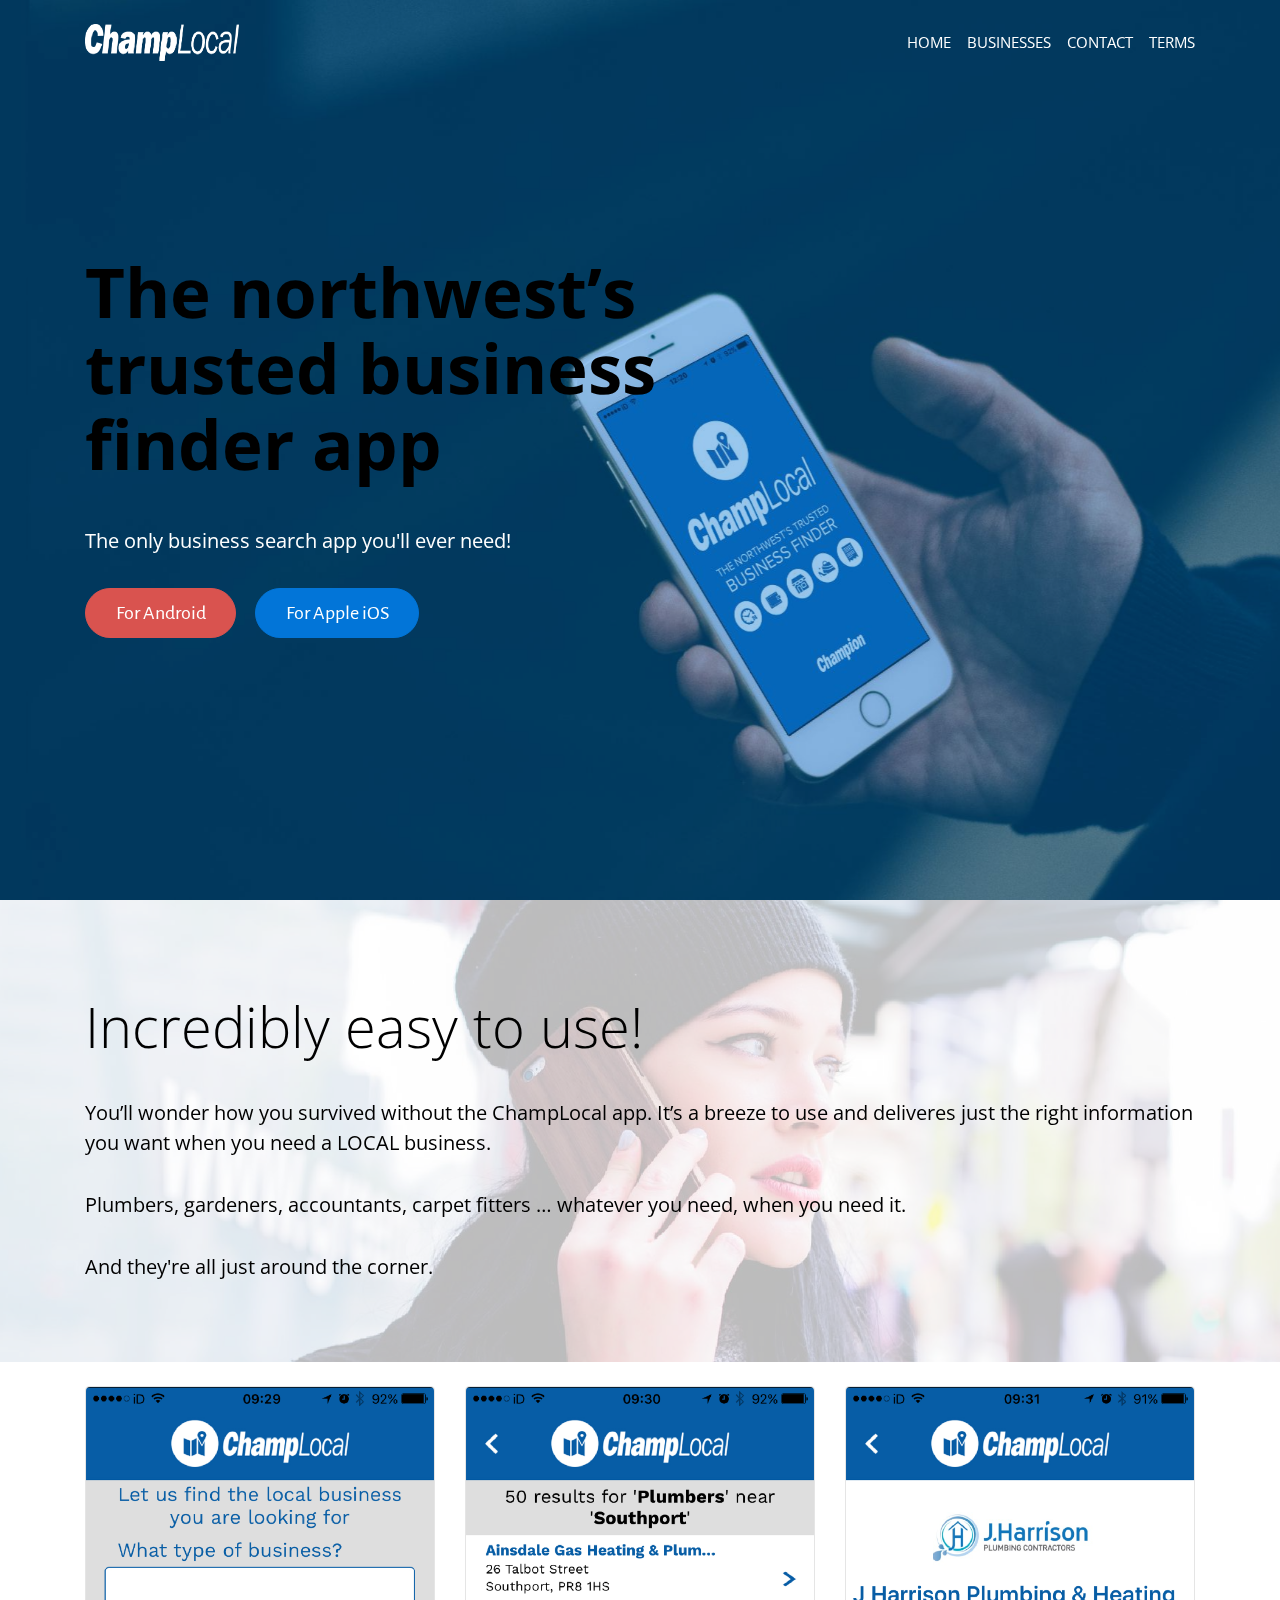
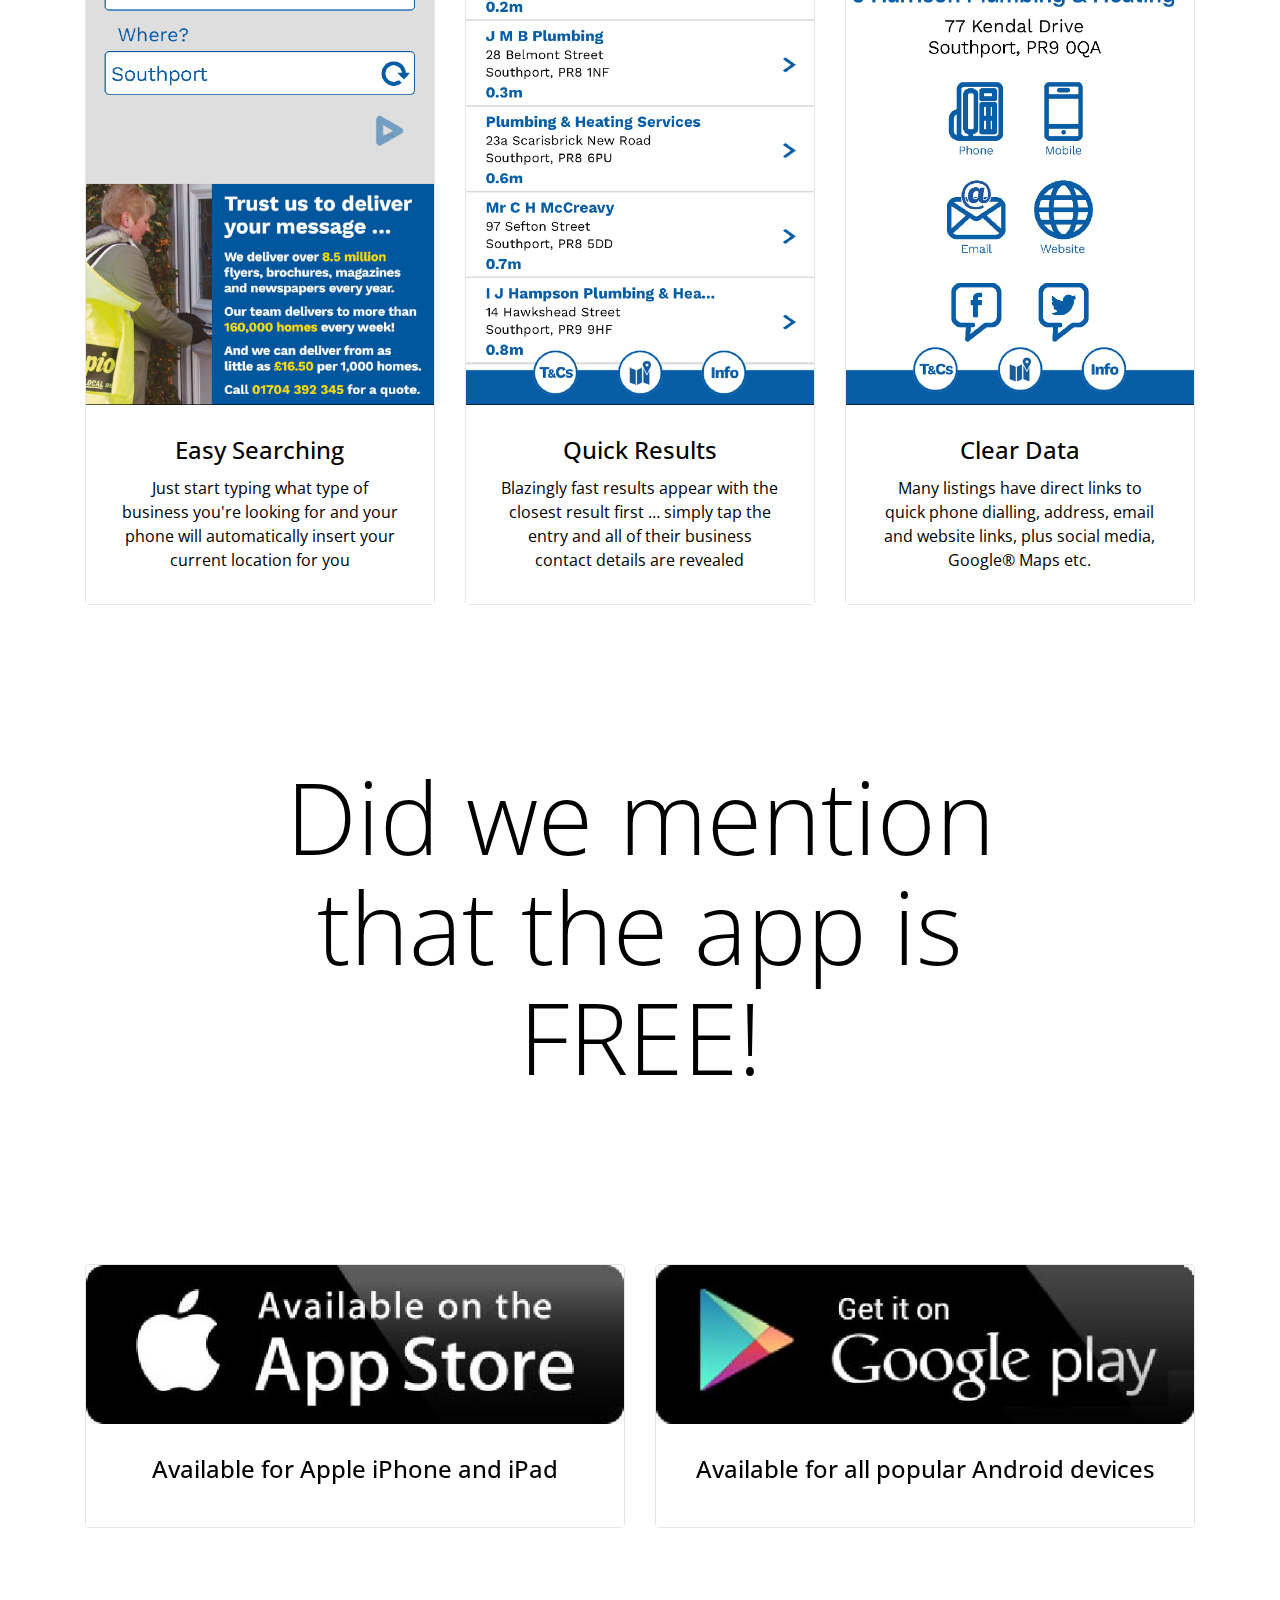
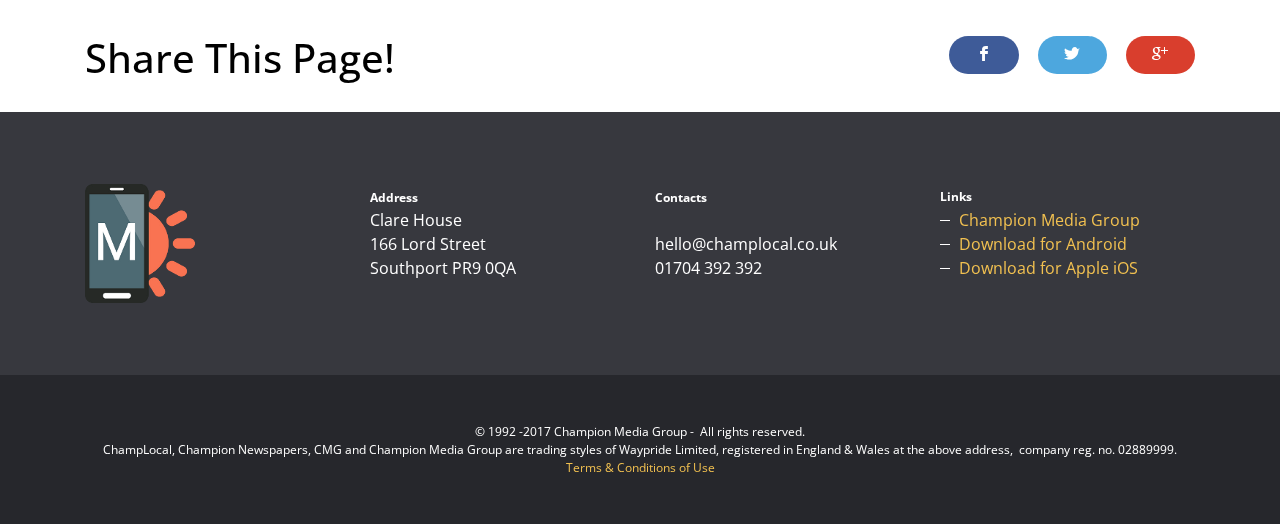
==== commit 5f000f5b: "create github pages" ====
--- a/index.html
+++ b/index.html
@@ -21,7 +21,7 @@
   
 </head>
 <body>
-<nav class="navbar navbar-light mbr-navbar navbar-fixed-top" id="ext_menu-0" style="background-color: rgb(0, 0, 0);">
+<nav class="navbar navbar-light mbr-navbar navbar-transparent" id="ext_menu-0">
     <div class="container">
         <button class="navbar-toggler pull-right hidden-md-up" type="button" data-toggle="collapse" data-target="#exCollapsingNavbar2">
             <div class="hamburger-icon"></div>
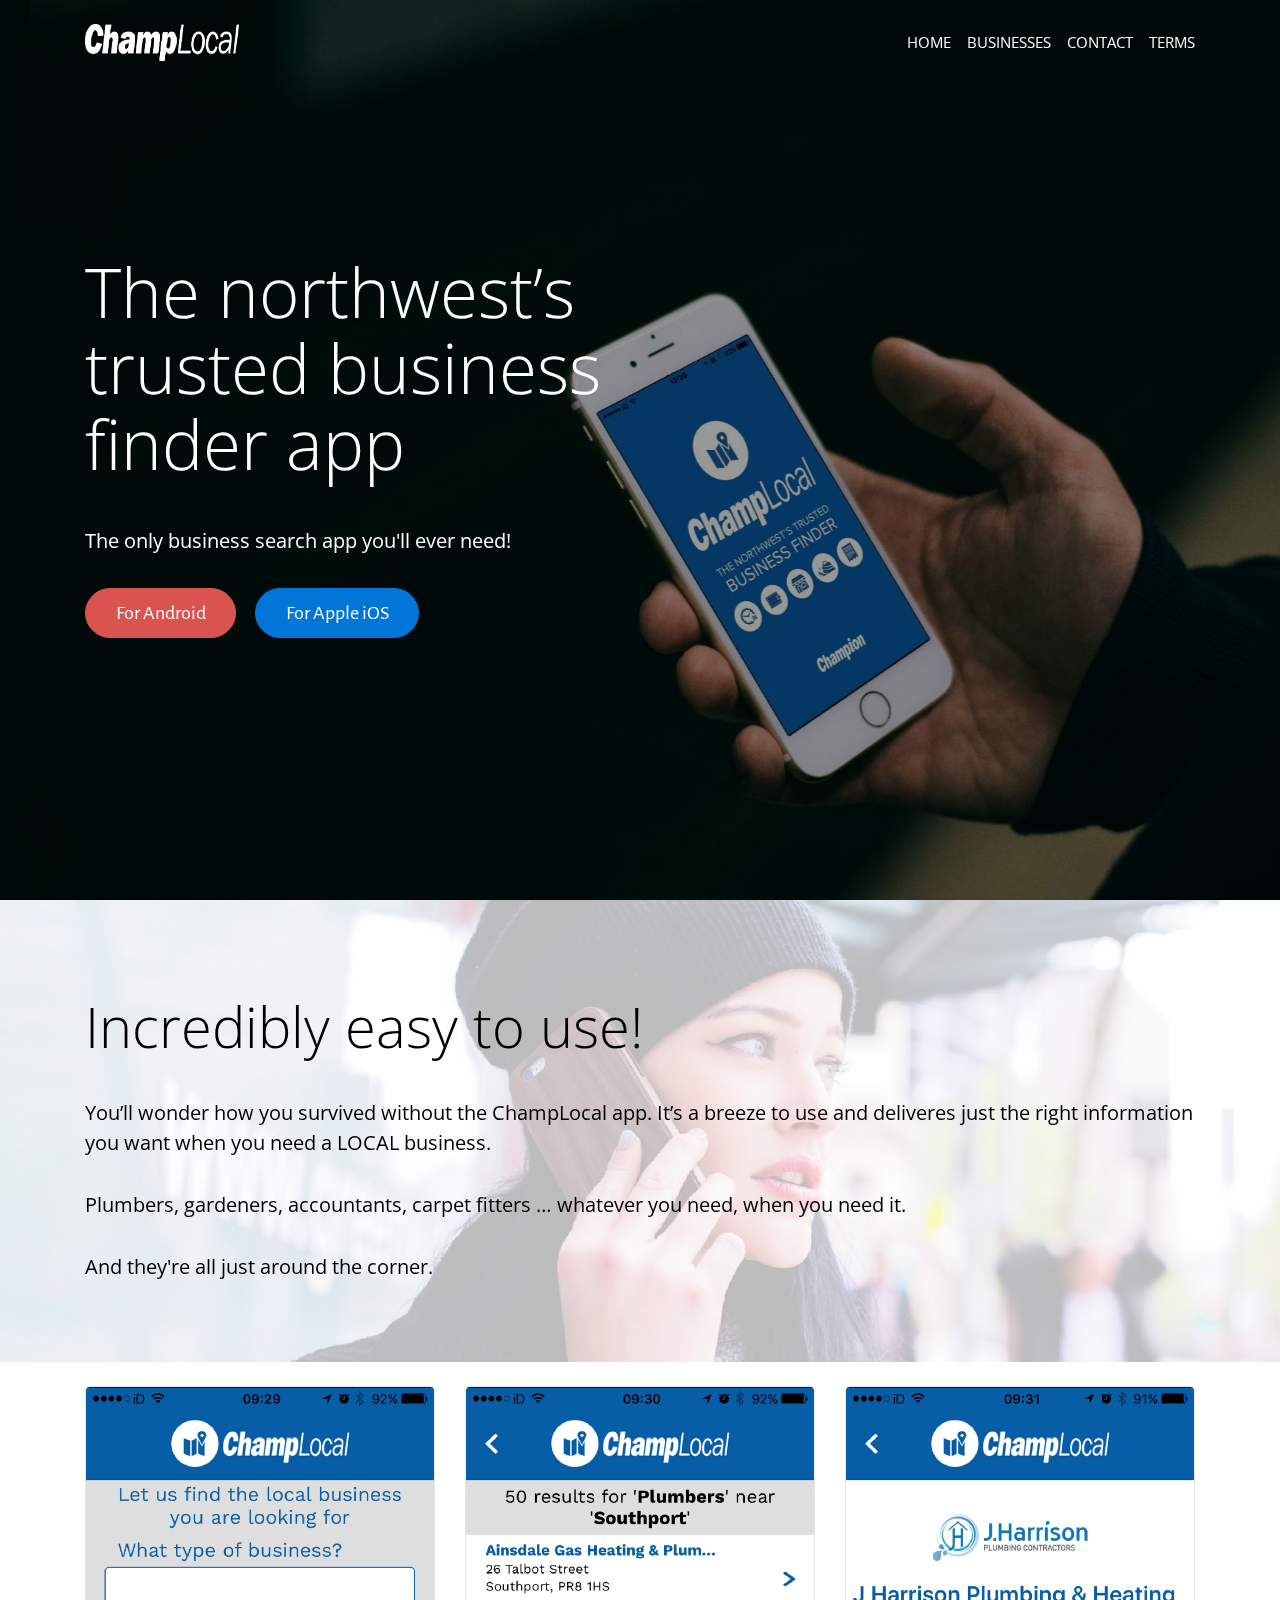
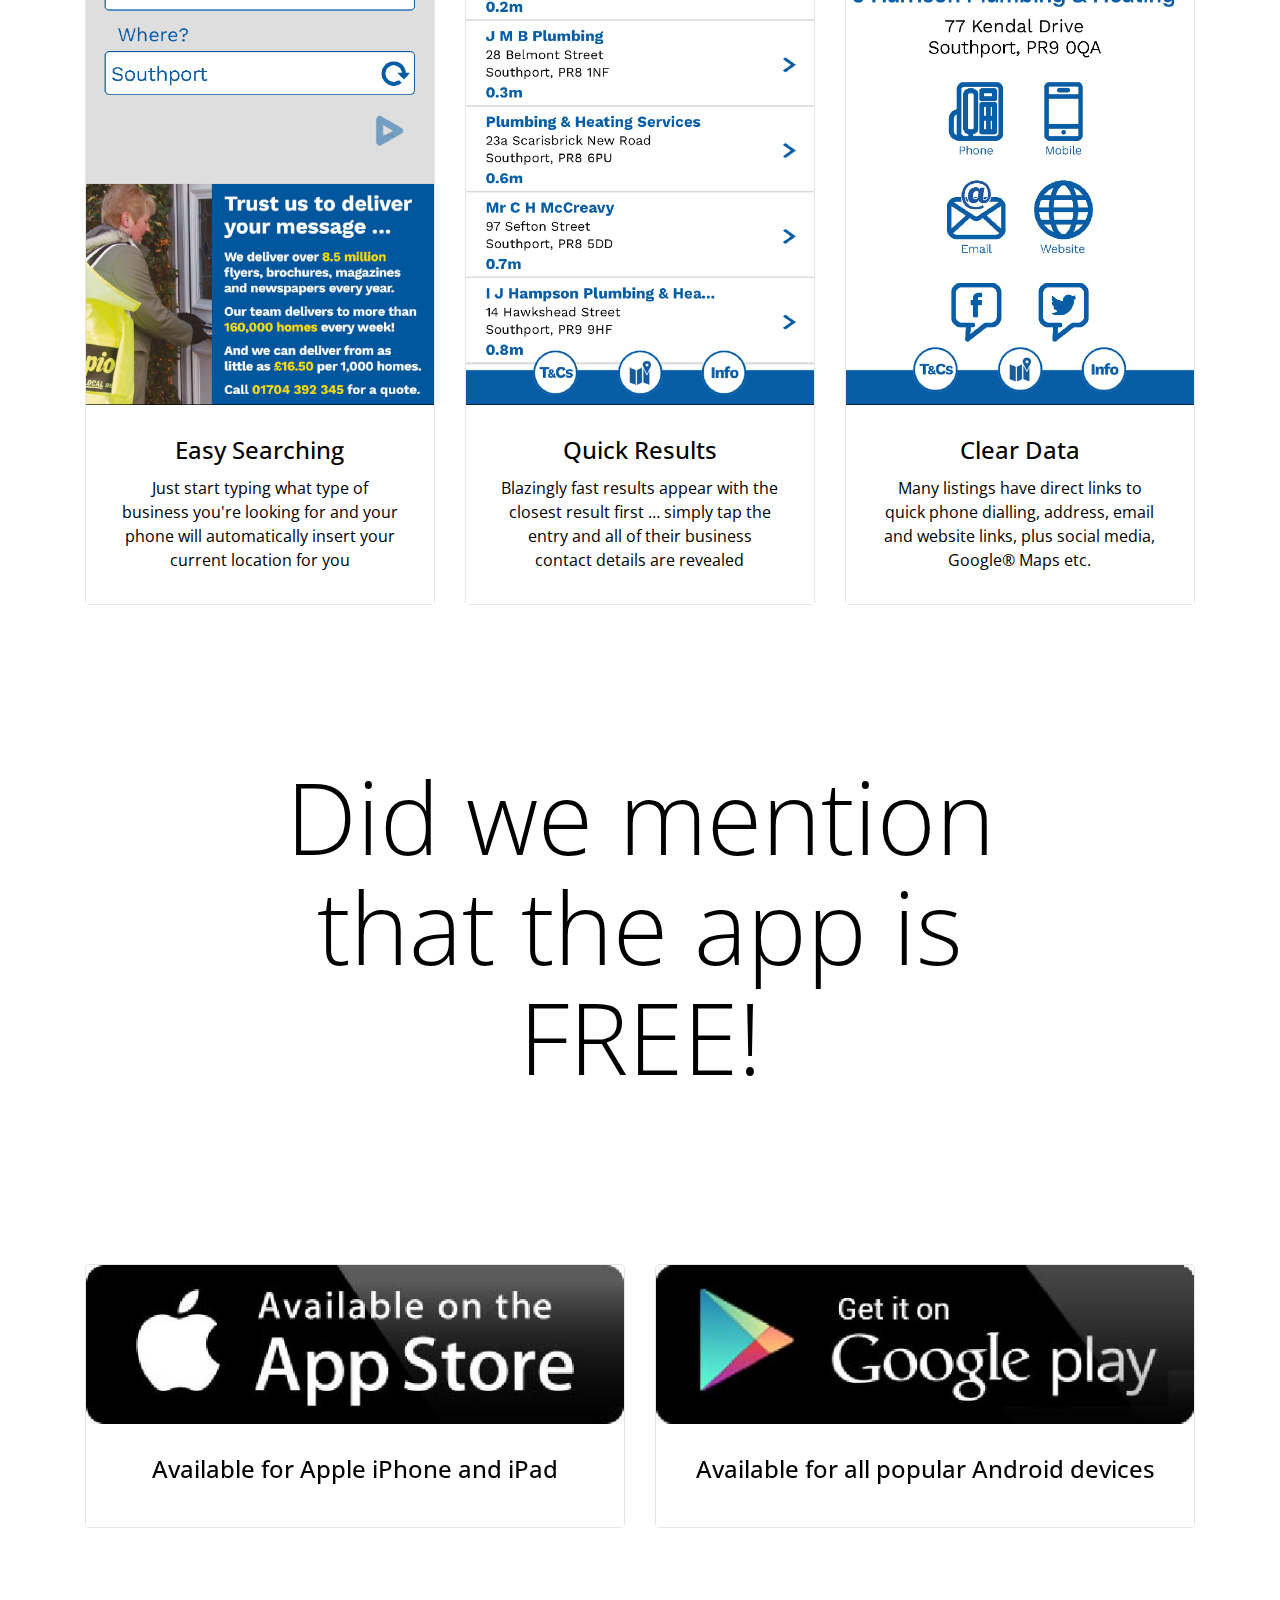
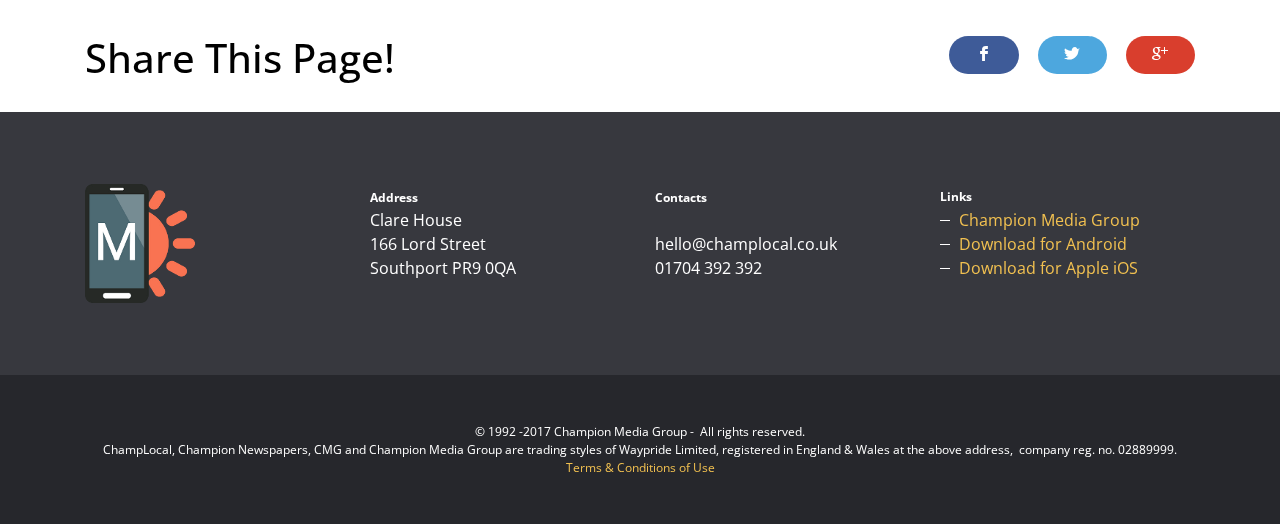
==== commit a3177015: "create github pages" ====
--- a/index.html
+++ b/index.html
@@ -41,12 +41,12 @@
 
 <section class="mbr-section mbr-section-full mbr-parallax-background mbr-after-navbar" id="header4-1" style="background-image: url(assets/images/champlocal004-2000x1220.jpg);">
     <div class="mbr-table-cell">
-        <div class="mbr-overlay" style="opacity: 0.4; background-color: rgb(2, 117, 216);"></div>
+        <div class="mbr-overlay" style="opacity: 0.4; background-color: rgb(0, 0, 0);"></div>
         <div class="container">
             <div class="row">
                 <div class="col-md-8">
 
-                    <h1 class="mbr-section-title display-1"><strong>The northwest’s<br>trusted business<br>finder app</strong></h1>
+                    <h1 class="mbr-section-title display-1">The northwest’s<br>trusted business<br>finder app</h1>
                     <p class="lead">The only business search app you'll ever need!<br></p>
                     <div class="mbr-buttons--left"><a class="btn btn-lg btn-danger" href="https://play.google.com/store/apps/details?id=co.uk.crosbyassociates.champlocal&amp;hl=en" target="_blank">For Android</a> <a class="btn btn-lg btn-primary" href="https://itunes.apple.com/gb/app/champ-local/id1188686883?mt=8&amp;ign-mpt=uo%3D4">For Apple iOS</a></div>
                 </div>
--- a/assets/mobirise/css/mbr-additional.css
+++ b/assets/mobirise/css/mbr-additional.css
@@ -23,6 +23,7 @@
 }
 #header4-1 H1 {
   font-family: 'Open Sans', sans-serif;
+  color: #ffffff;
 }
 #header4-1 B {
   font-size: 60px;
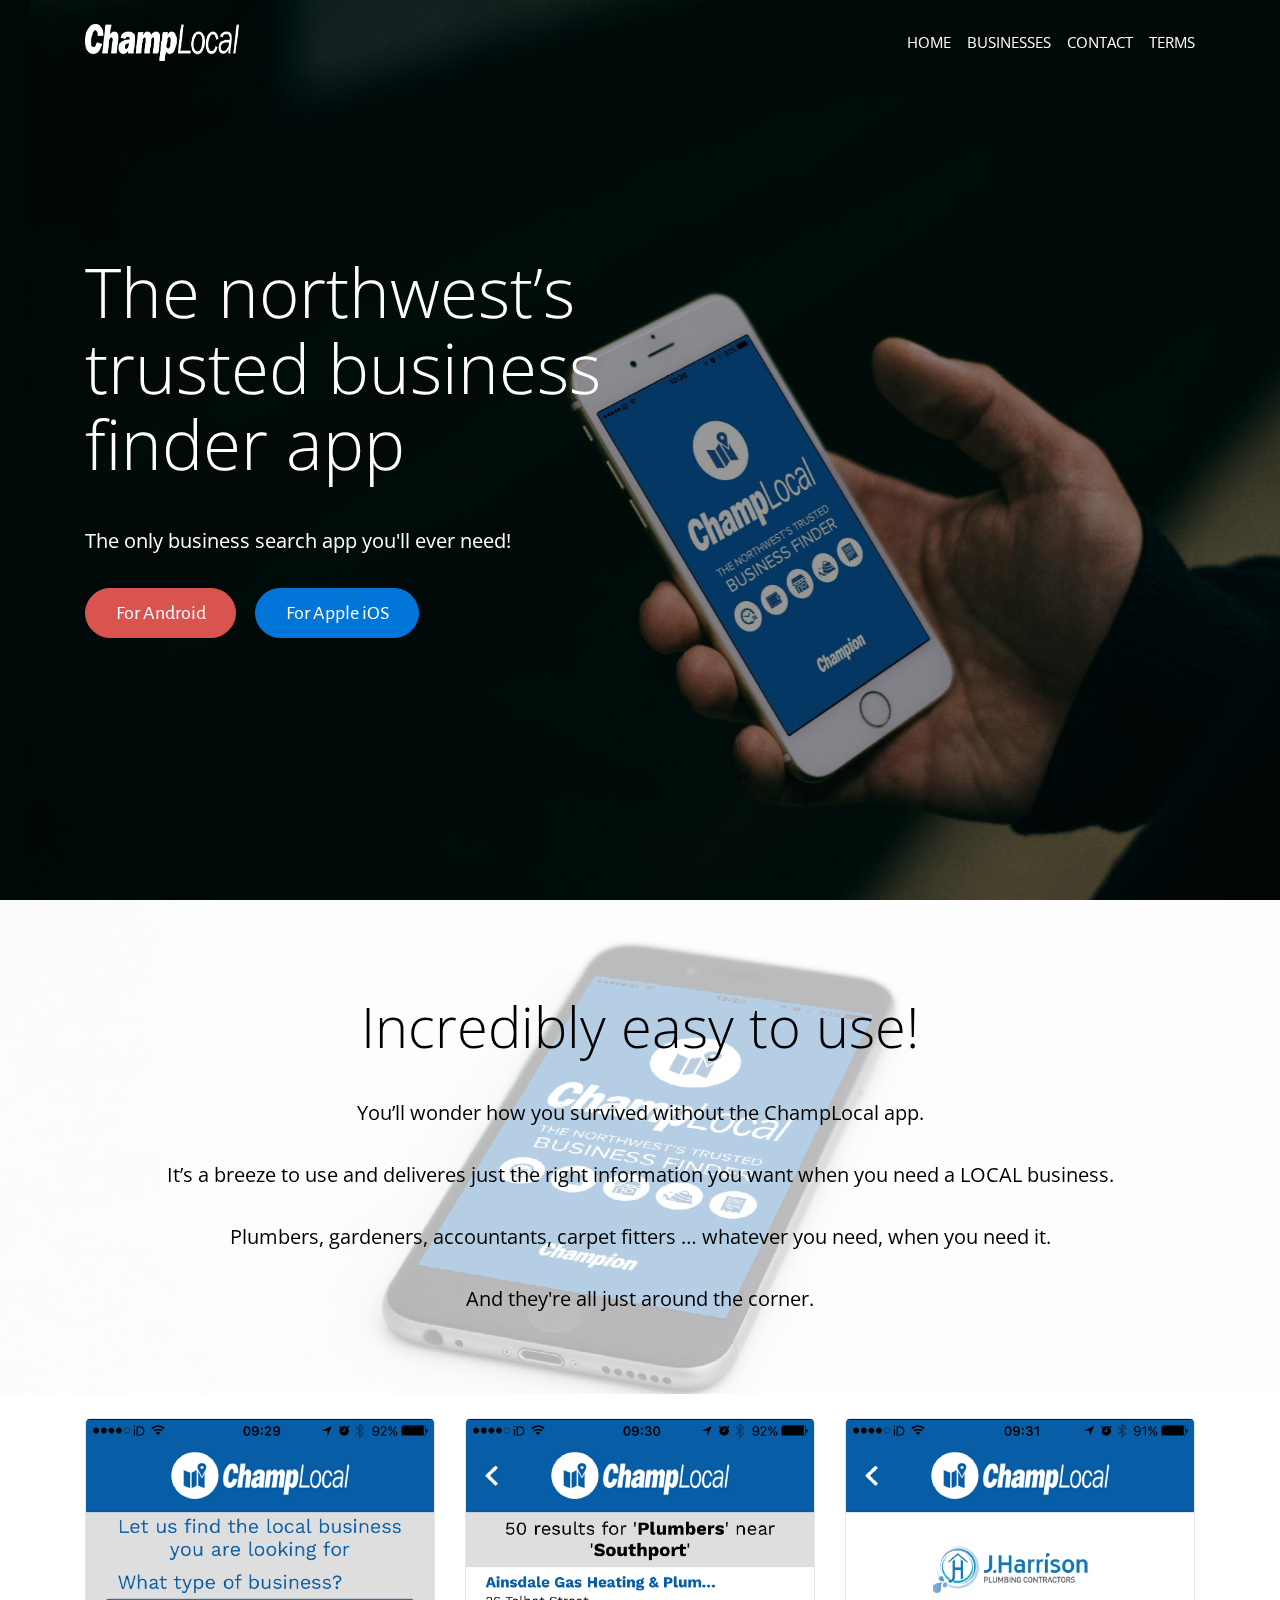
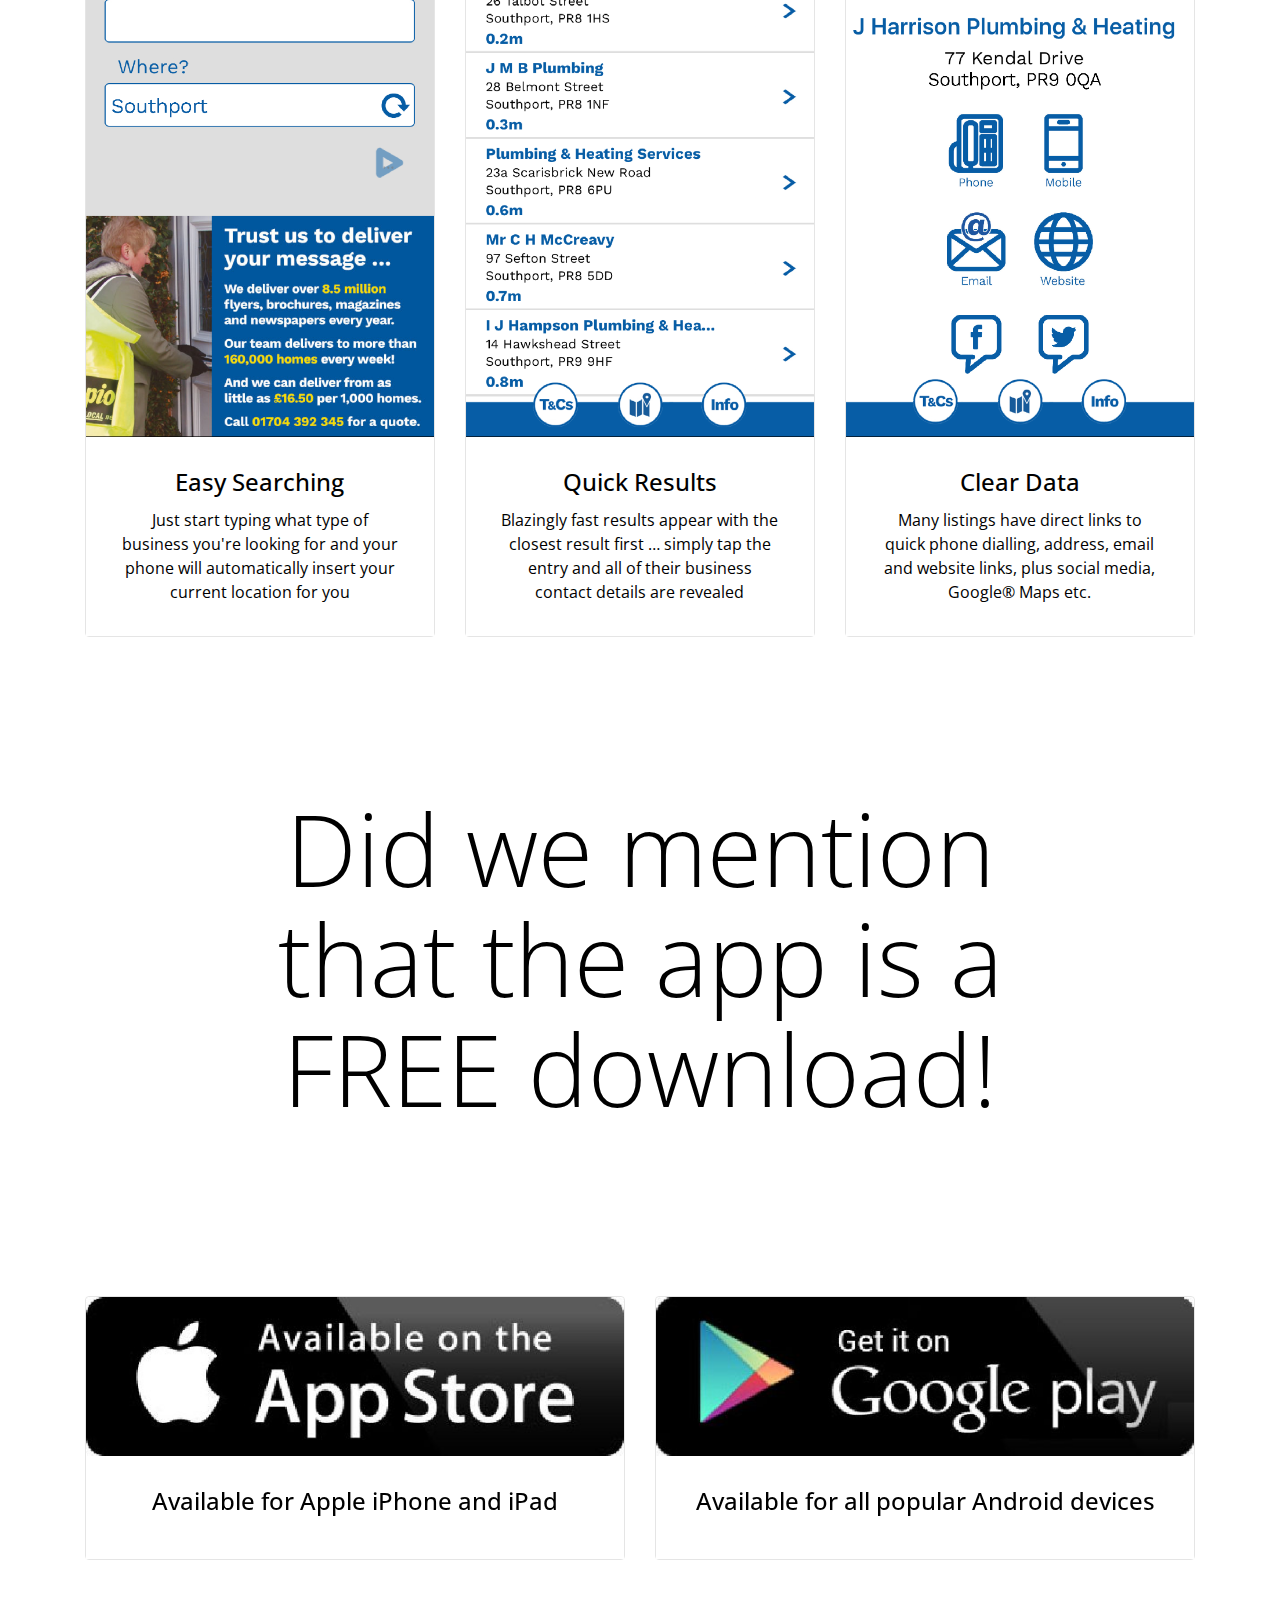
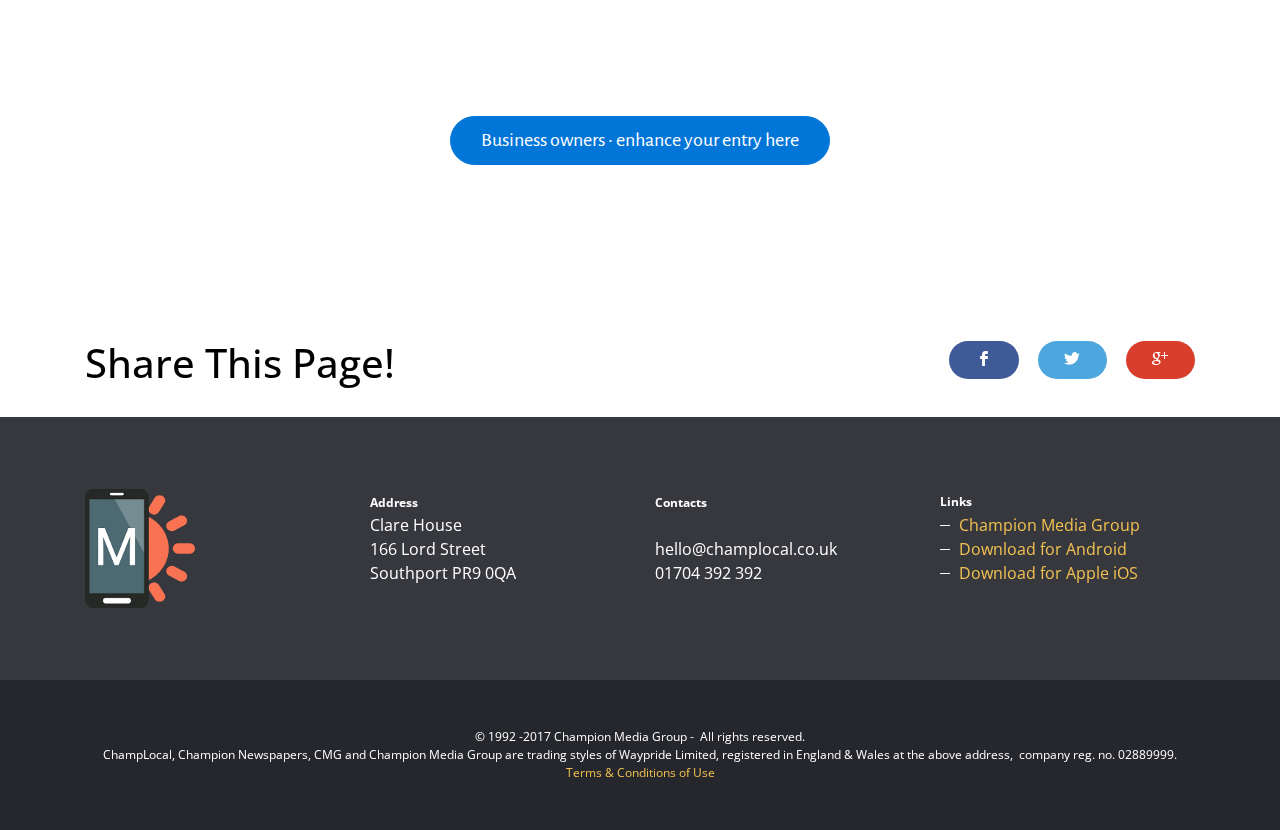
==== commit 0913e54b: "create github pages" ====
--- a/index.html
+++ b/index.html
@@ -56,11 +56,11 @@
     </div>
 </section>
 
-<section class="mbr-section col-undefined mbr-parallax-background" id="content5-i" style="background-image: url(assets/images/mbr-2000x1333.jpg); padding-top: 6rem; padding-bottom: 3rem;">
+<section class="mbr-section col-undefined mbr-parallax-background" id="content5-i" style="background-image: url(assets/images/angle-view-of-iphone-6s-space-gray-2000x1333.jpg); padding-top: 6rem; padding-bottom: 3rem;">
     <div class="mbr-overlay" style="opacity: 0.7; background-color: rgb(255, 255, 255);"></div>
     <div class="container">
         <h3 class="mbr-section-title display-2">Incredibly easy to use!</h3>
-        <div class="lead"><p>You’ll wonder how you survived without the ChampLocal app. It’s a breeze to use and deliveres just the right information you want when you need a LOCAL business. </p><p>Plumbers, gardeners, accountants, carpet fitters … whatever you need, when you need it. </p><p>And they're all just around the corner.</p></div>
+        <div class="lead"><p>You’ll wonder how you survived without the ChampLocal app. </p><p>It’s a breeze to use and deliveres just the right information you want when you need a LOCAL business. </p><p>Plumbers, gardeners, accountants, carpet fitters … whatever you need, when you need it. </p><p>And they're all just around the corner.</p></div>
     </div>
 </section>
 
@@ -107,14 +107,14 @@
     <div class="container">
         <div class="row">
             <div class="col-md-8 col-md-offset-2">
-                <h3 class="mbr-section-title display-4">Did we mention that the app is FREE!</h3>
+                <h3 class="mbr-section-title display-4">Did we mention that the app is a FREE download!</h3>
                 
             </div>
         </div>
     </div>
 </section>
 
-<section class="mbr-section mbr-section-small" id="features1-l" style="background-color: rgb(255, 255, 255); padding-top: 0rem; padding-bottom: 4.5rem;">
+<section class="mbr-section mbr-section-small" id="features1-l" style="background-color: rgb(255, 255, 255); padding-top: 0rem; padding-bottom: 0rem;">
     
     <div class="container">
         <div class="row">
@@ -140,6 +140,16 @@
             </div>
             
             
+        </div>
+    </div>
+</section>
+
+<section class="mbr-section mbr-section__container mbr-section__container--isolated" id="buttons1-m">
+    <div class="container">
+        <div class="row">
+            <div class="col-md-8 col-md-offset-2">
+                <div class="text-xs-center"><a class="btn btn-lg btn-primary" href="https://mobirise.com/mobirise-free-win.zip">Business owners • enhance your entry here</a> </div>
+            </div>
         </div>
     </div>
 </section>
--- a/assets/mobirise/css/mbr-additional.css
+++ b/assets/mobirise/css/mbr-additional.css
@@ -35,9 +35,11 @@
 }
 #content5-i .mbr-section-title {
   font-family: 'Open Sans', sans-serif;
+  text-align: center;
 }
 #content5-i P {
   font-family: 'Open Sans', sans-serif;
+  text-align: center;
 }
 #features1-5 H4 {
   font-family: 'Open Sans', sans-serif;
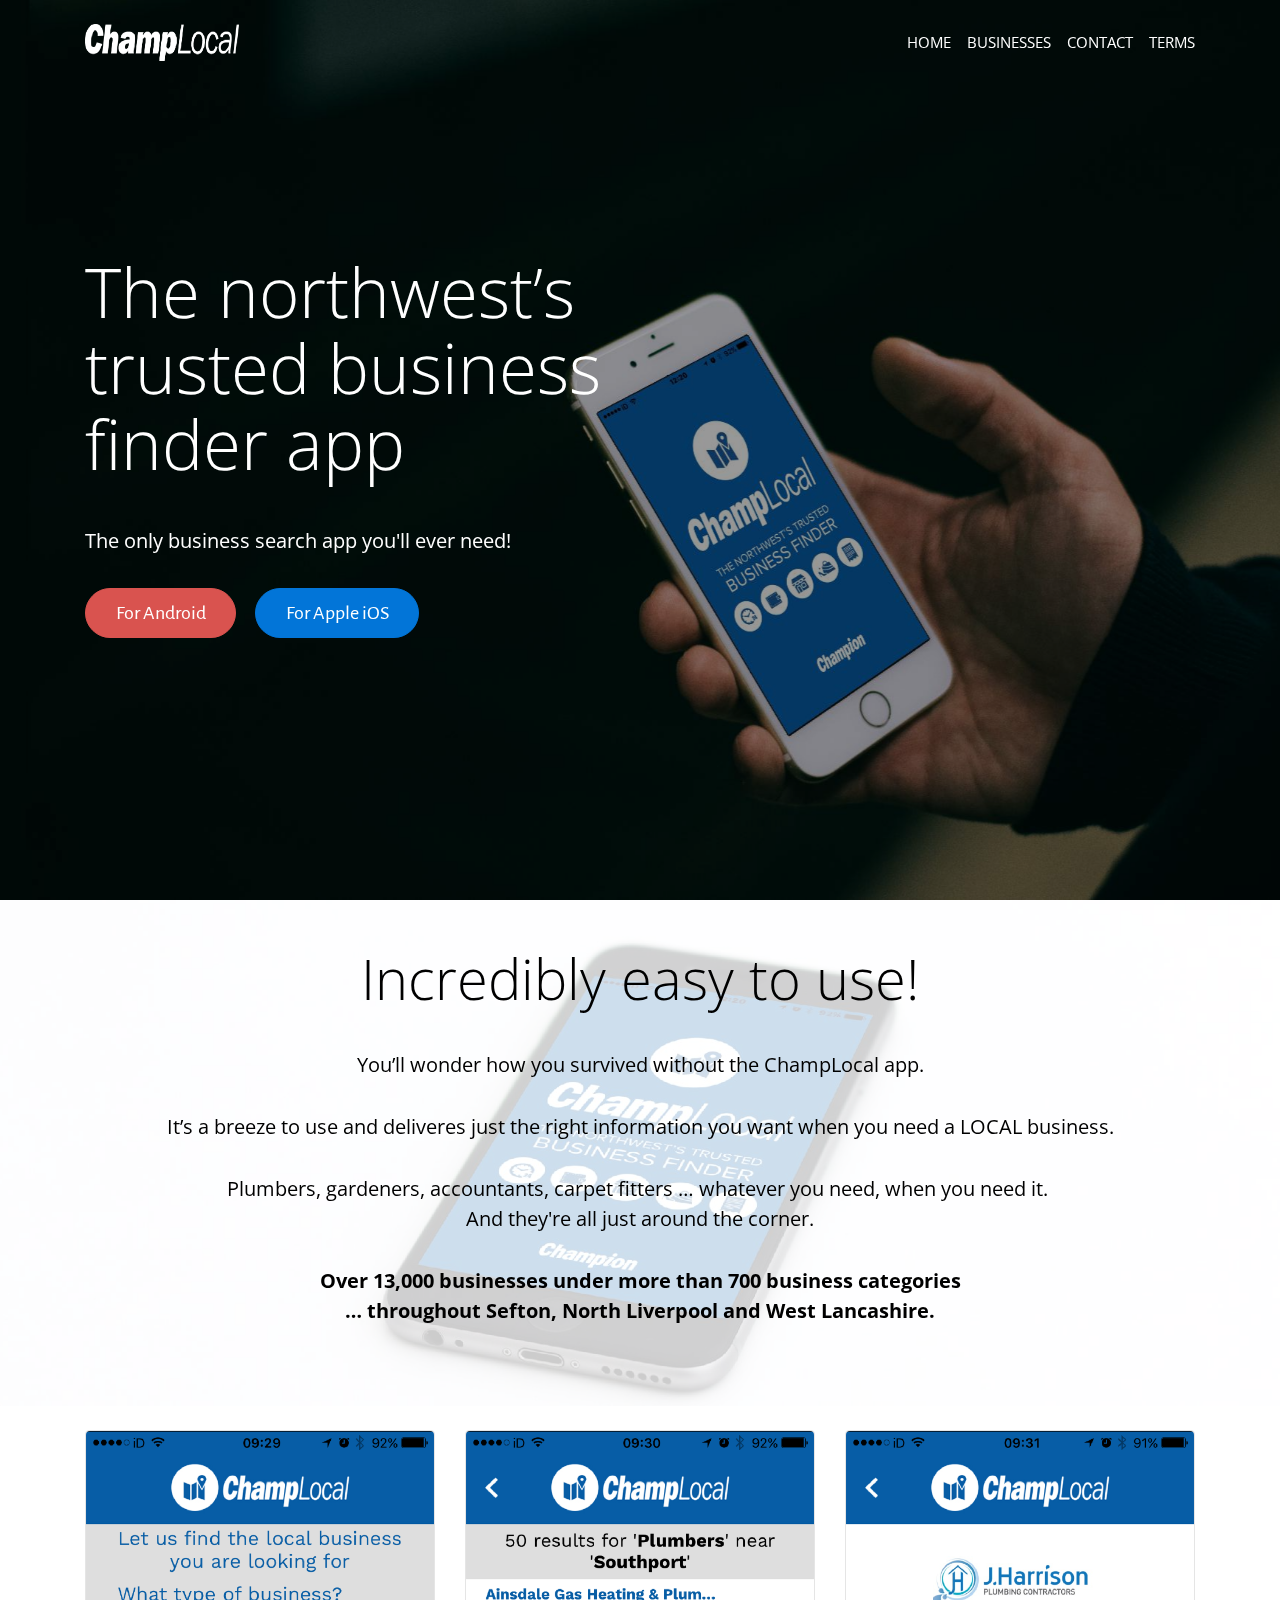
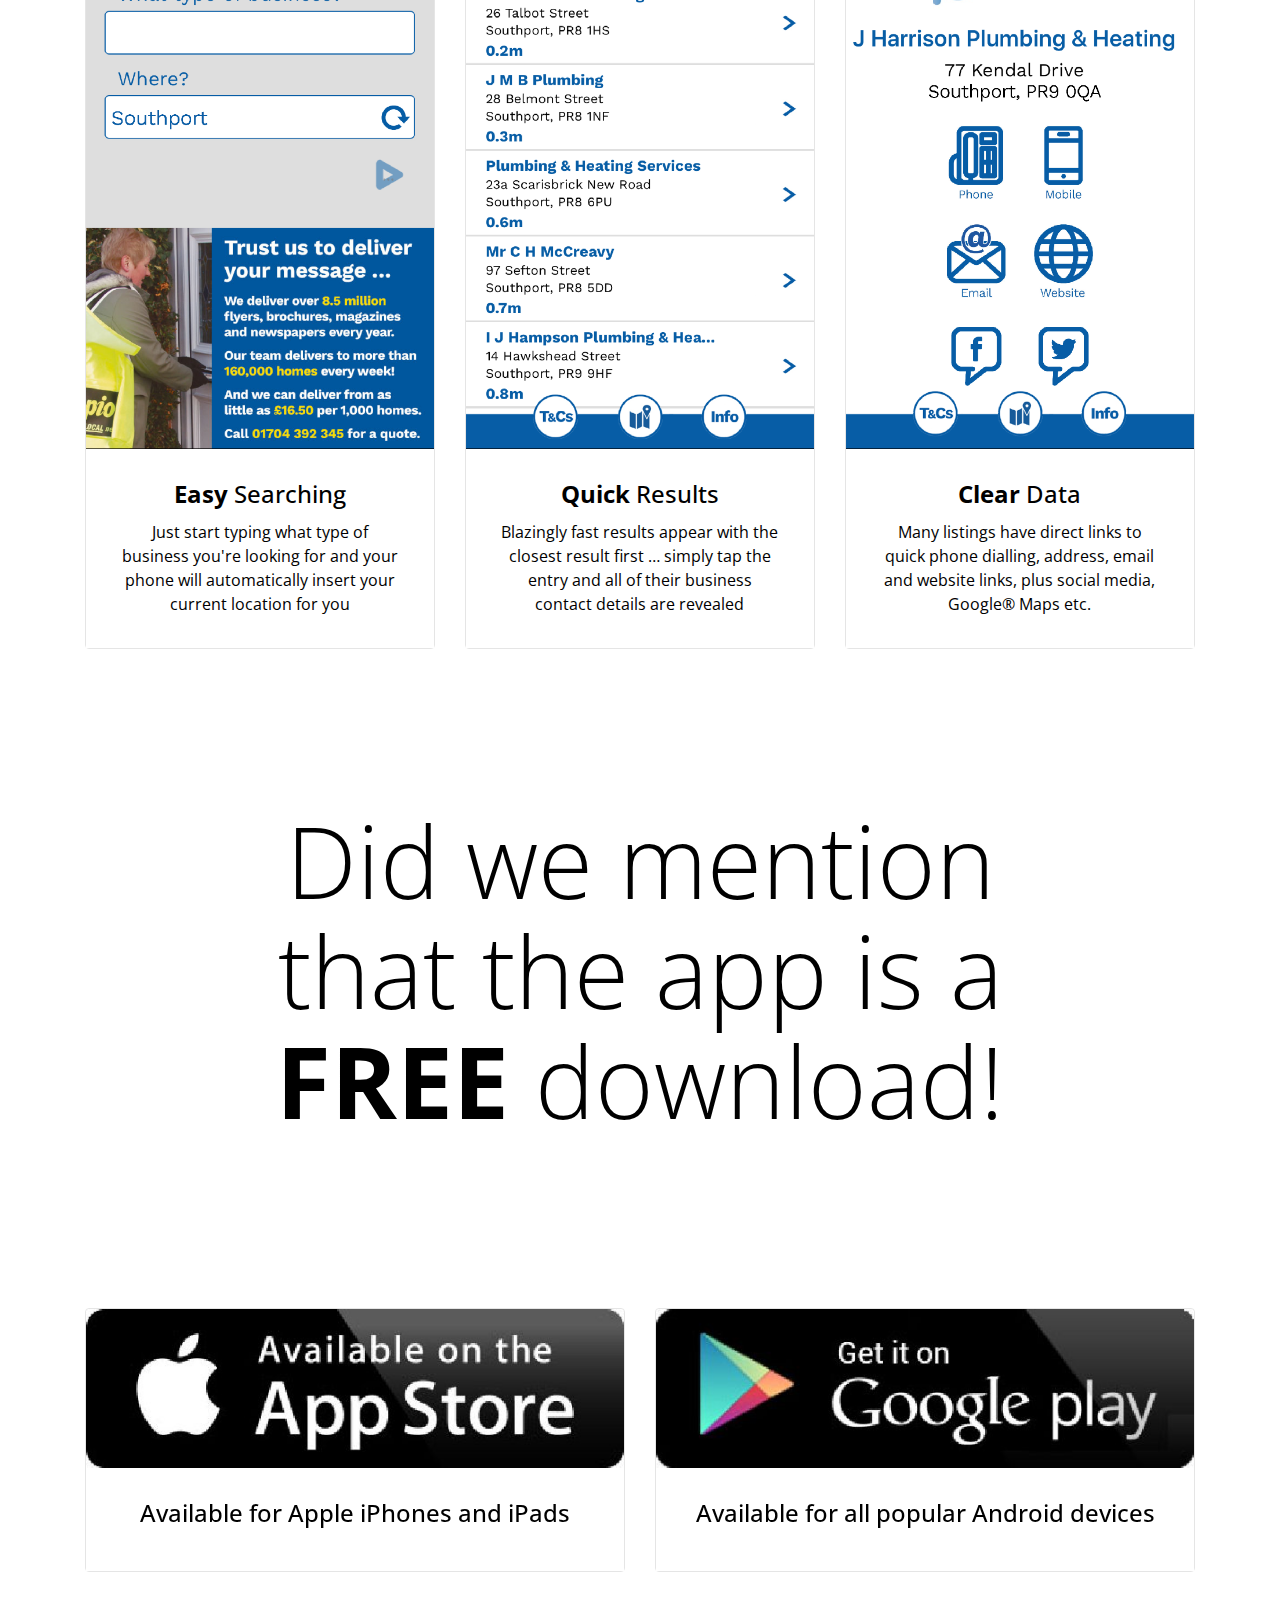
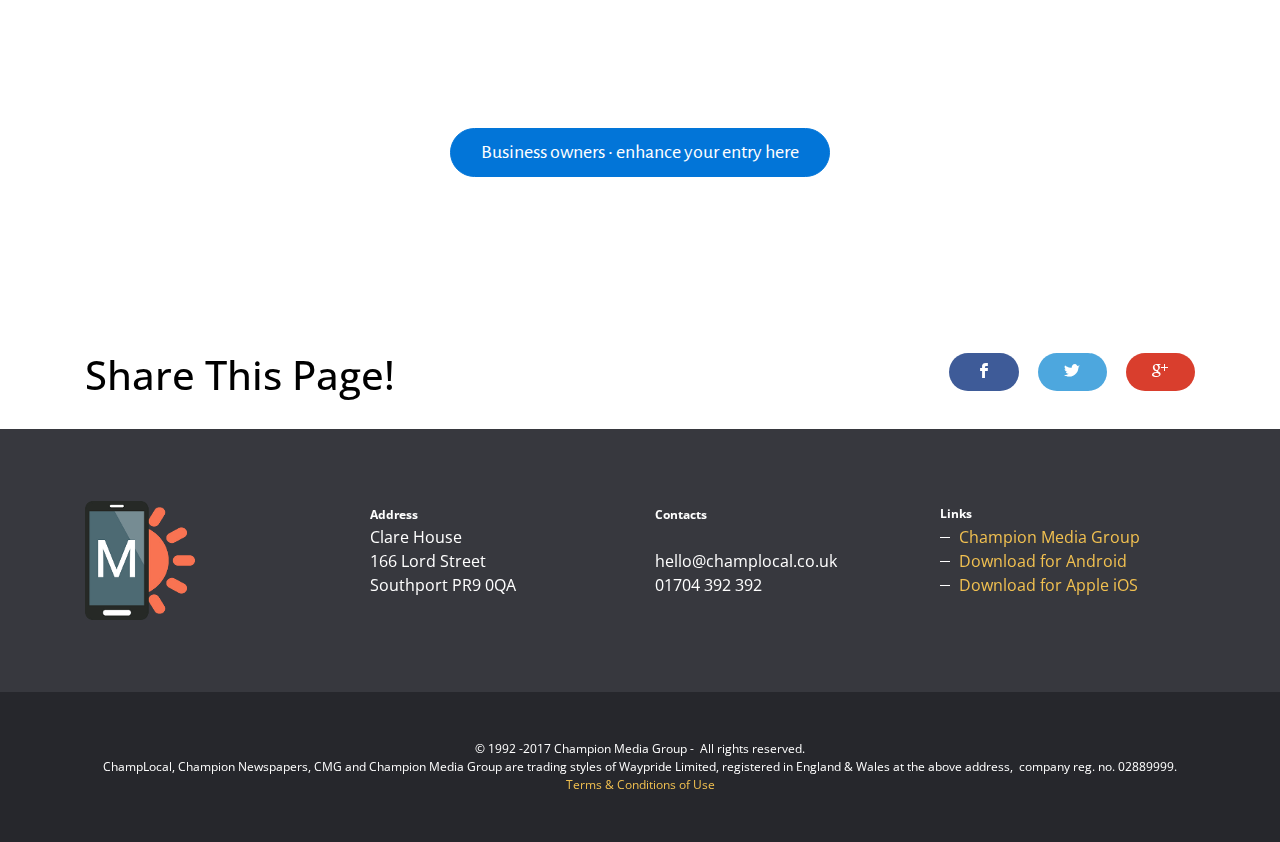
==== commit ee47bbca: "create github pages" ====
--- a/index.html
+++ b/index.html
@@ -56,11 +56,11 @@
     </div>
 </section>
 
-<section class="mbr-section col-undefined mbr-parallax-background" id="content5-i" style="background-image: url(assets/images/angle-view-of-iphone-6s-space-gray-2000x1333.jpg); padding-top: 6rem; padding-bottom: 3rem;">
-    <div class="mbr-overlay" style="opacity: 0.7; background-color: rgb(255, 255, 255);"></div>
+<section class="mbr-section col-undefined mbr-parallax-background" id="content5-i" style="background-image: url(assets/images/angle-view-of-iphone-6s-space-gray-2000x1333.jpg); padding-top: 3rem; padding-bottom: 3rem;">
+    <div class="mbr-overlay" style="opacity: 0.8; background-color: rgb(255, 255, 255);"></div>
     <div class="container">
         <h3 class="mbr-section-title display-2">Incredibly easy to use!</h3>
-        <div class="lead"><p>You’ll wonder how you survived without the ChampLocal app. </p><p>It’s a breeze to use and deliveres just the right information you want when you need a LOCAL business. </p><p>Plumbers, gardeners, accountants, carpet fitters … whatever you need, when you need it. </p><p>And they're all just around the corner.</p></div>
+        <div class="lead"><p>You’ll wonder how you survived without the ChampLocal app.</p><p><span style="font-size: 1.25rem; line-height: 1.5;">It’s a breeze to use and deliveres just the right information you want when you need a LOCAL business.</span></p><p>Plumbers, gardeners, accountants, carpet fitters … whatever you need, when you need it.&nbsp;<br><span style="font-size: 1.25rem; line-height: 1.5;">And they're all just around the corner.</span></p><p><strong>Over 13,000 businesses under more than 700 business categories <br>… throughout Sefton, North Liverpool and West Lancashire.</strong></p></div>
     </div>
 </section>
 
@@ -72,7 +72,7 @@
                 <div class="card cart-block">
                     <div><img src="assets/images/img-3-600x1067.png" class="card-img-top"></div>
                     <div class="card-block">
-                        <h4 class="card-title text-xs-center">Easy Searching</h4>
+                        <h4 class="card-title text-xs-center"><strong>Easy</strong> Searching</h4>
                         <p class="card-text">Just start typing what type of business you're looking for and your phone will automatically insert your current location for you</p>
                         
                     </div>
@@ -82,7 +82,7 @@
                 <div class="card cart-block">
                     <div><img src="assets/images/img-1-600x1067.png" class="card-img-top"></div>
                     <div class="card-block">
-                        <h4 class="card-title text-xs-center">Quick Results</h4>
+                        <h4 class="card-title text-xs-center"><strong>Quick</strong> Results</h4>
                         <p class="card-text">Blazingly fast results appear with the closest result first … simply tap the entry and all of their business contact details are revealed</p>
                         
                     </div>
@@ -92,7 +92,7 @@
                 <div class="card cart-block">
                     <div><img src="assets/images/img-4-600x1067.png" class="card-img-top"></div>
                     <div class="card-block">
-                        <h4 class="card-title text-xs-center">Clear Data</h4>
+                        <h4 class="card-title text-xs-center"><strong>Clear</strong> Data</h4>
                         <p class="card-text">Many listings have direct links to quick phone dialling, address, email and website links, plus social media, Google® Maps etc.</p>
                         
                     </div>
@@ -107,7 +107,7 @@
     <div class="container">
         <div class="row">
             <div class="col-md-8 col-md-offset-2">
-                <h3 class="mbr-section-title display-4">Did we mention that the app is a FREE download!</h3>
+                <h3 class="mbr-section-title display-4">Did we mention that the app is a <strong>FREE</strong> download!</h3>
                 
             </div>
         </div>
@@ -122,7 +122,7 @@
                 <div class="card cart-block">
                     <div><a href="https://itunes.apple.com/gb/app/champ-local/id1188686883?mt=8&amp;ign-mpt=uo%3D4" target="_blank"><img src="assets/images/appleappstore-600x178.jpg" class="card-img-top"></a></div>
                     <div class="card-block">
-                        <h4 class="card-title text-xs-center">Available for Apple iPhone and iPad</h4>
+                        <h4 class="card-title text-xs-center">Available for Apple iPhones and iPads</h4>
                         
                         
                     </div>
--- a/assets/mobirise/css/mbr-additional.css
+++ b/assets/mobirise/css/mbr-additional.css
@@ -40,6 +40,7 @@
 #content5-i P {
   font-family: 'Open Sans', sans-serif;
   text-align: center;
+  font-size: 20px;
 }
 #features1-5 H4 {
   font-family: 'Open Sans', sans-serif;
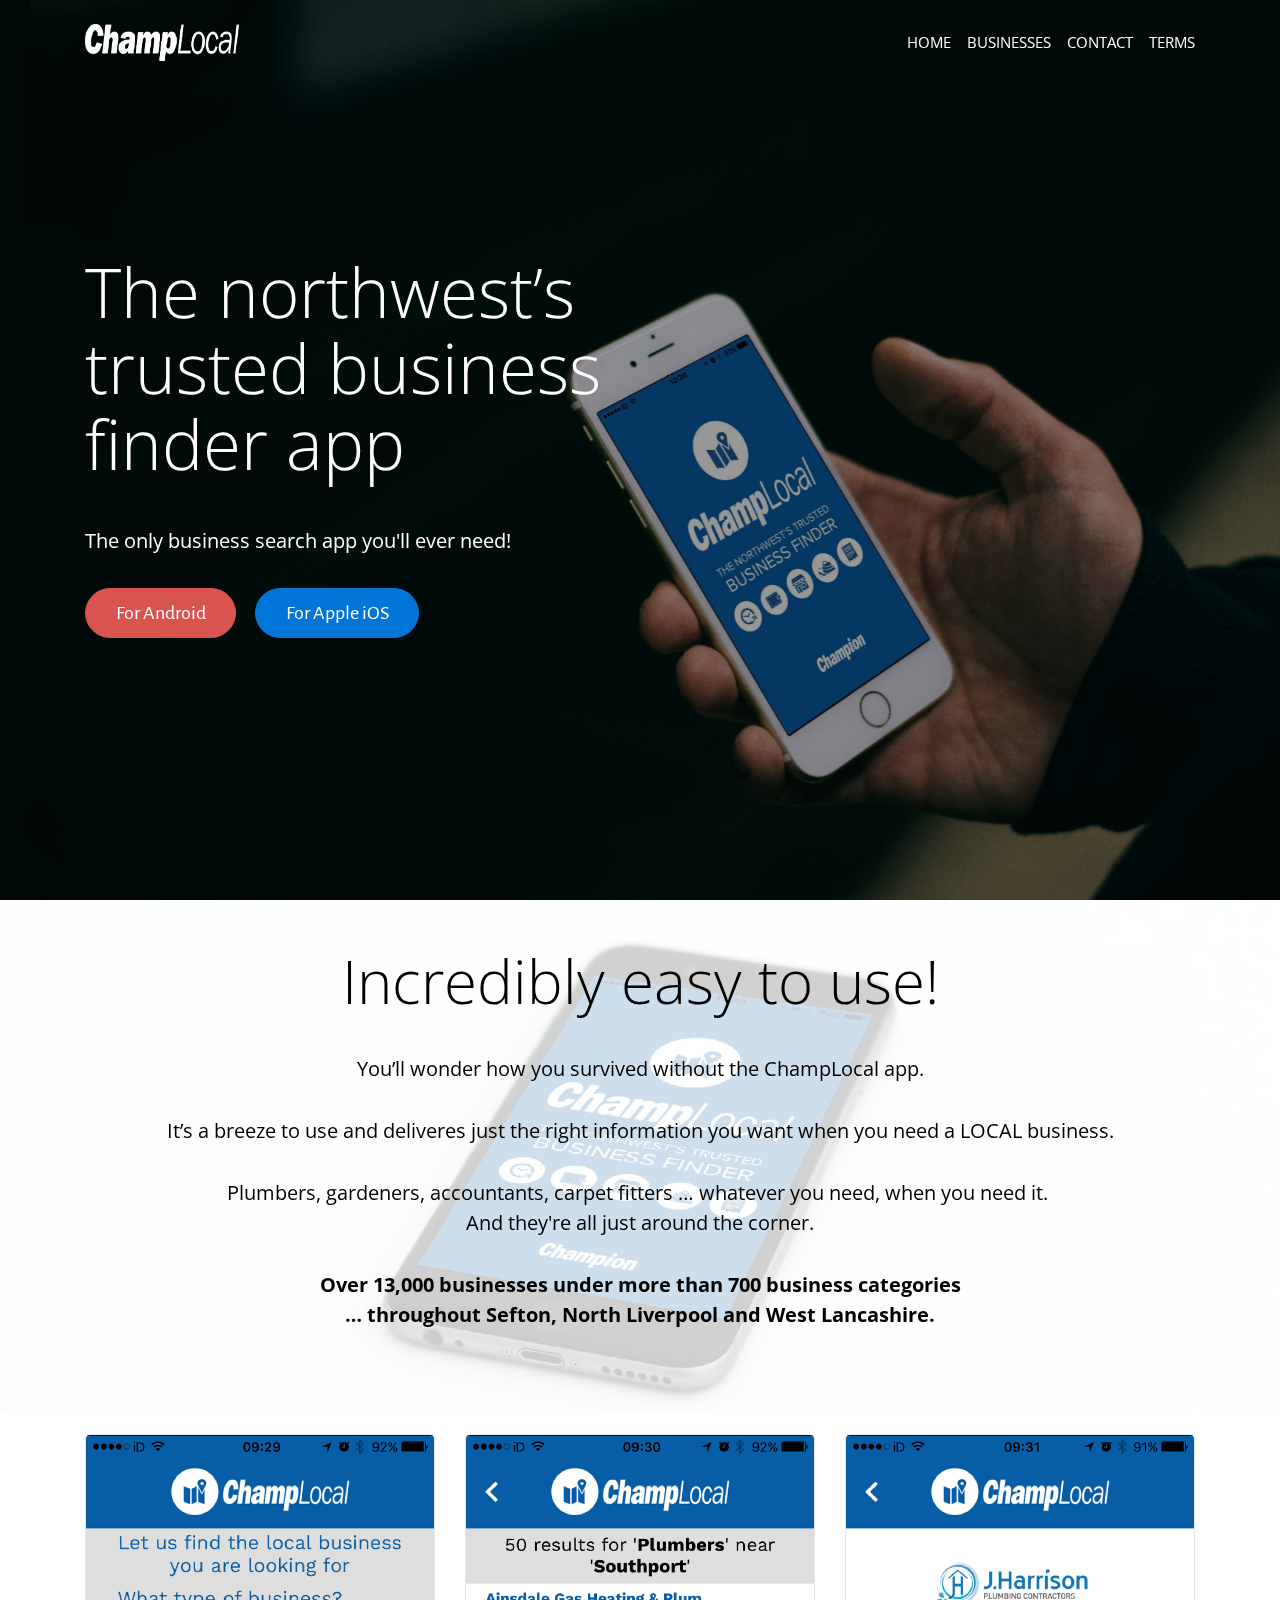
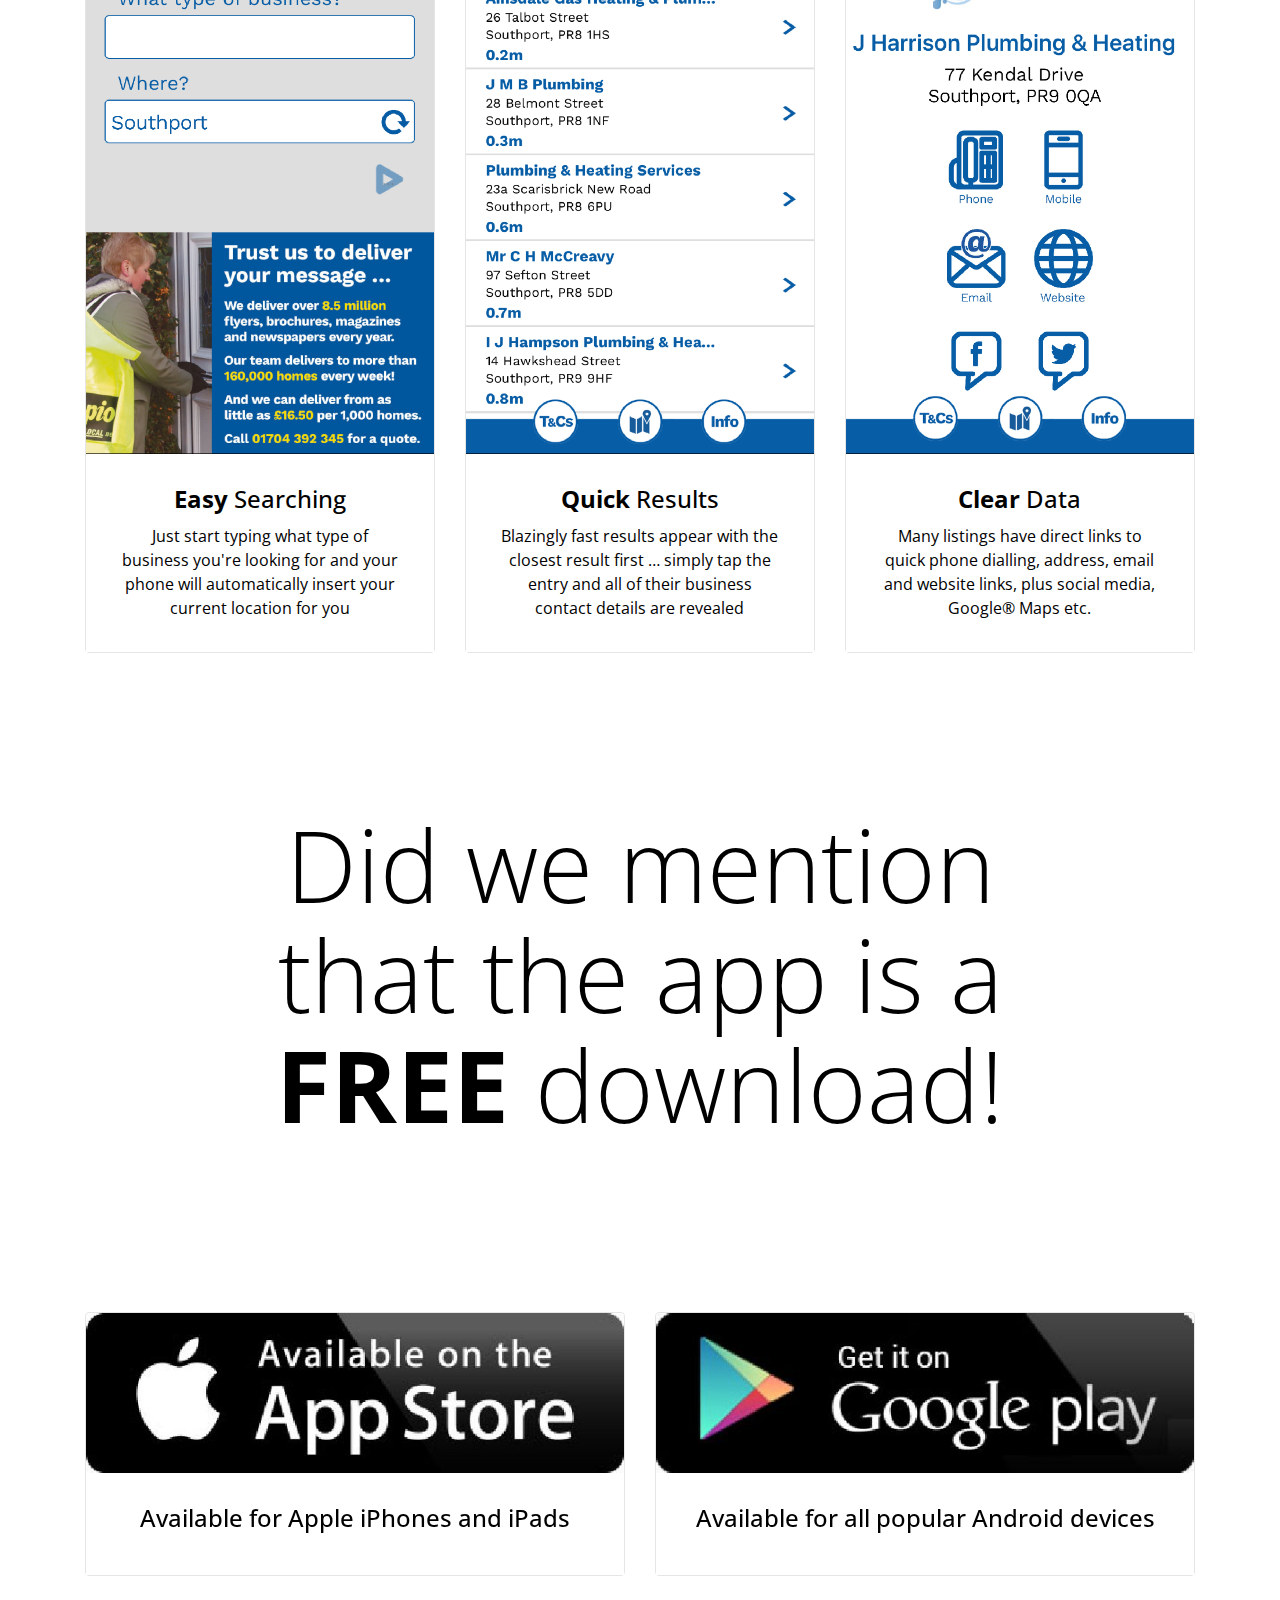
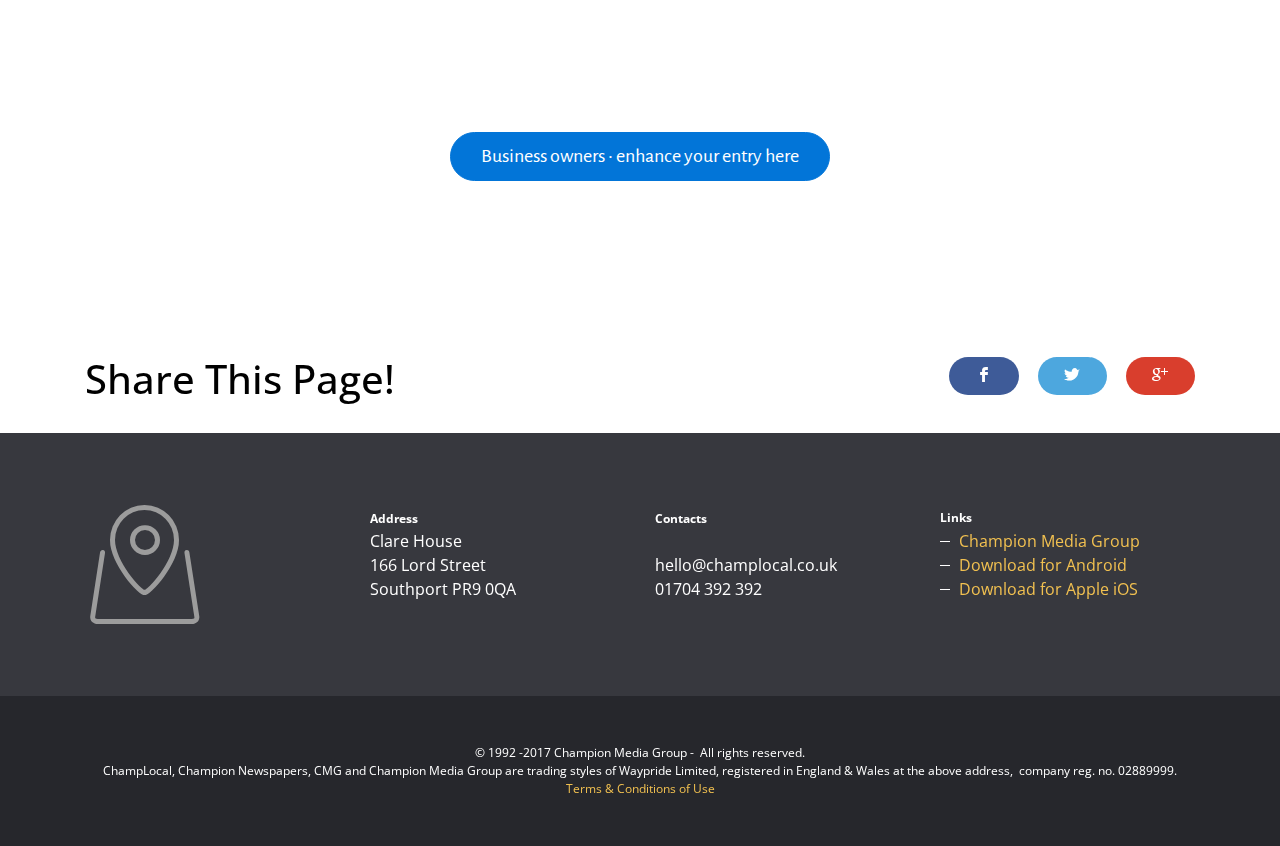
==== commit e9b59661: "create github pages" ====
--- a/index.html
+++ b/index.html
@@ -11,6 +11,7 @@
   
   <link rel="stylesheet" href="https://fonts.googleapis.com/css?family=Playfair+Display:400,700&subset=latin,cyrillic">
   <link rel="stylesheet" href="https://fonts.googleapis.com/css?family=Alegreya+Sans:400,700&subset=latin,vietnamese,latin-ext">
+  <link rel="stylesheet" href="assets/web/assets/mobirise-icons/mobirise-icons.css">
   <link rel="stylesheet" href="assets/tether/tether.min.css">
   <link rel="stylesheet" href="assets/bootstrap/css/bootstrap.min.css">
   <link rel="stylesheet" href="assets/socicon/css/socicon.min.css">
@@ -187,7 +188,7 @@
     <div class="container">
         <div class="row">
             <div class="col-xs-12 col-md-3">
-                <div><img src="assets/images/footer-logo.png"></div>
+                <div><a href="index.html" class="mbri-map-pin mbr-iconfont mbr-iconfont-contacts1"></a></div>
             </div>
             <div class="col-xs-12 col-md-3">
                 <p><strong>Address</strong><br>Clare House<br>166 Lord Street<br>Southport PR9 0QA</p>
--- a/assets/web/assets/mobirise-icons/mobirise-icons.css
+++ b/assets/web/assets/mobirise-icons/mobirise-icons.css
@@ -0,0 +1,399 @@
+@font-face {
+  font-family: 'MobiriseIcons';
+  src:  url('mobirise-icons.eot?spat4u');
+  src:  url('mobirise-icons.eot?spat4u#iefix') format('embedded-opentype'),
+    url('mobirise-icons.ttf?spat4u') format('truetype'),
+    url('mobirise-icons.woff?spat4u') format('woff'),
+    url('mobirise-icons.svg?spat4u#MobiriseIcons') format('svg');
+  font-weight: normal;
+  font-style: normal;
+}
+
+[class^="mbri-"], [class*=" mbri-"] {
+  /* use !important to prevent issues with browser extensions that change fonts */
+  font-family: MobiriseIcons !important;
+  speak: none;
+  font-style: normal;
+  font-weight: normal;
+  font-variant: normal;
+  text-transform: none;
+  line-height: 1;
+
+  /* Better Font Rendering =========== */
+  -webkit-font-smoothing: antialiased;
+  -moz-osx-font-smoothing: grayscale;
+}
+
+.mbri-alert:before {
+  content: "\e900";
+}
+.mbri-android:before {
+  content: "\e901";
+}
+.mbri-apple:before {
+  content: "\e902";
+}
+.mbri-arrow-next:before {
+  content: "\e903";
+}
+.mbri-arrow-prev:before {
+  content: "\e904";
+}
+.mbri-bookmark:before {
+  content: "\e905";
+}
+.mbri-bootstrap:before {
+  content: "\e906";
+}
+.mbri-briefcase:before {
+  content: "\e907";
+}
+.mbri-browse:before {
+  content: "\e908";
+}
+.mbri-calendar:before {
+  content: "\e909";
+}
+.mbri-camera:before {
+  content: "\e90a";
+}
+.mbri-cart-add:before {
+  content: "\e90b";
+}
+.mbri-cart-full:before {
+  content: "\e90c";
+}
+.mbri-cash:before {
+  content: "\e90d";
+}
+.mbri-change-style:before {
+  content: "\e90e";
+}
+.mbri-chat:before {
+  content: "\e90f";
+}
+.mbri-clock:before {
+  content: "\e910";
+}
+.mbri-close:before {
+  content: "\e911";
+}
+.mbri-cloud:before {
+  content: "\e912";
+}
+.mbri-code:before {
+  content: "\e913";
+}
+.mbri-contact-form:before {
+  content: "\e914";
+}
+.mbri-credit-card:before {
+  content: "\e915";
+}
+.mbri-cursor-click:before {
+  content: "\e916";
+}
+.mbri-cust-feedback:before {
+  content: "\e917";
+}
+.mbri-database:before {
+  content: "\e918";
+}
+.mbri-delivery:before {
+  content: "\e919";
+}
+.mbri-desctop:before {
+  content: "\e91a";
+}
+.mbri-devices:before {
+  content: "\e91b";
+}
+.mbri-down:before {
+  content: "\e91c";
+}
+.mbri-download:before {
+  content: "\e91d";
+}
+.mbri-drag-n-drop:before {
+  content: "\e91e";
+}
+.mbri-edit:before {
+  content: "\e91f";
+}
+.mbri-edit2:before {
+  content: "\e920";
+}
+.mbri-error:before {
+  content: "\e921";
+}
+.mbri-extension:before {
+  content: "\e922";
+}
+.mbri-features:before {
+  content: "\e923";
+}
+.mbri-file:before {
+  content: "\e924";
+}
+.mbri-flag:before {
+  content: "\e925";
+}
+.mbri-folder:before {
+  content: "\e926";
+}
+.mbri-gift:before {
+  content: "\e927";
+}
+.mbri-globe-2:before {
+  content: "\e928";
+}
+.mbri-globe:before {
+  content: "\e929";
+}
+.mbri-growing-chart:before {
+  content: "\e92a";
+}
+.mbri-hearth:before {
+  content: "\e92b";
+}
+.mbri-help:before {
+  content: "\e92c";
+}
+.mbri-home:before {
+  content: "\e92d";
+}
+.mbri-hot-cup:before {
+  content: "\e92e";
+}
+.mbri-idea:before {
+  content: "\e92f";
+}
+.mbri-image-gallery:before {
+  content: "\e930";
+}
+.mbri-image-slider:before {
+  content: "\e931";
+}
+.mbri-info:before {
+  content: "\e932";
+}
+.mbri-key:before {
+  content: "\e933";
+}
+.mbri-laptop:before {
+  content: "\e934";
+}
+.mbri-layers:before {
+  content: "\e935";
+}
+.mbri-left:before {
+  content: "\e936";
+}
+.mbri-letter:before {
+  content: "\e937";
+}
+.mbri-like:before {
+  content: "\e938";
+}
+.mbri-link:before {
+  content: "\e939";
+}
+.mbri-lock:before {
+  content: "\e93a";
+}
+.mbri-login:before {
+  content: "\e93b";
+}
+.mbri-logout:before {
+  content: "\e93c";
+}
+.mbri-magic-stick:before {
+  content: "\e93d";
+}
+.mbri-map-pin:before {
+  content: "\e93e";
+}
+.mbri-menu:before {
+  content: "\e93f";
+}
+.mbri-mobile:before {
+  content: "\e940";
+}
+.mbri-mobile2:before {
+  content: "\e941";
+}
+.mbri-mobirise:before {
+  content: "\e942";
+}
+.mbri-music:before {
+  content: "\e943";
+}
+.mbri-new-file:before {
+  content: "\e944";
+}
+.mbri-opened-folder:before {
+  content: "\e945";
+}
+.mbri-pages:before {
+  content: "\e946";
+}
+.mbri-paper-plane:before {
+  content: "\e947";
+}
+.mbri-paperclip:before {
+  content: "\e948";
+}
+.mbri-photo:before {
+  content: "\e949";
+}
+.mbri-photos:before {
+  content: "\e94a";
+}
+.mbri-pin:before {
+  content: "\e94b";
+}
+.mbri-play:before {
+  content: "\e94c";
+}
+.mbri-plus:before {
+  content: "\e94d";
+}
+.mbri-preview:before {
+  content: "\e94e";
+}
+.mbri-print:before {
+  content: "\e94f";
+}
+.mbri-protect:before {
+  content: "\e950";
+}
+.mbri-question:before {
+  content: "\e951";
+}
+.mbri-quote:before {
+  content: "\e952";
+}
+.mbri-refresh:before {
+  content: "\e953";
+}
+.mbri-responsive:before {
+  content: "\e954";
+}
+.mbri-right:before {
+  content: "\e955";
+}
+.mbri-rocket:before {
+  content: "\e956";
+}
+.mbri-sad-face:before {
+  content: "\e957";
+}
+.mbri-sale:before {
+  content: "\e958";
+}
+.mbri-save:before {
+  content: "\e959";
+}
+.mbri-search:before {
+  content: "\e95a";
+}
+.mbri-setting:before {
+  content: "\e95b";
+}
+.mbri-setting2:before {
+  content: "\e95c";
+}
+.mbri-setting3:before {
+  content: "\e95d";
+}
+.mbri-share:before {
+  content: "\e95e";
+}
+.mbri-shoping-bag:before {
+  content: "\e95f";
+}
+.mbri-shoping-basket:before {
+  content: "\e960";
+}
+.mbri-shoping-cart:before {
+  content: "\e961";
+}
+.mbri-sites:before {
+  content: "\e962";
+}
+.mbri-smile-face:before {
+  content: "\e963";
+}
+.mbri-speed:before {
+  content: "\e964";
+}
+.mbri-star:before {
+  content: "\e965";
+}
+.mbri-success:before {
+  content: "\e966";
+}
+.mbri-sun:before {
+  content: "\e967";
+}
+.mbri-tablet:before {
+  content: "\e968";
+}
+.mbri-target:before {
+  content: "\e969";
+}
+.mbri-timer:before {
+  content: "\e96a";
+}
+.mbri-to-ftp:before {
+  content: "\e96b";
+}
+.mbri-to-local-drive:before {
+  content: "\e96c";
+}
+.mbri-touch-swipe:before {
+  content: "\e96d";
+}
+.mbri-touch:before {
+  content: "\e96e";
+}
+.mbri-trash:before {
+  content: "\e96f";
+}
+.mbri-unlock:before {
+  content: "\e970";
+}
+.mbri-up:before {
+  content: "\e971";
+}
+.mbri-upload:before {
+  content: "\e972";
+}
+.mbri-user:before {
+  content: "\e973";
+}
+.mbri-user2:before {
+  content: "\e974";
+}
+.mbri-users:before {
+  content: "\e975";
+}
+.mbri-video-play:before {
+  content: "\e976";
+}
+.mbri-video:before {
+  content: "\e977";
+}
+.mbri-watch:before {
+  content: "\e978";
+}
+.mbri-website-theme:before {
+  content: "\e979";
+}
+.mbri-wifi:before {
+  content: "\e97a";
+}
+.mbri-windows:before {
+  content: "\e97b";
+}
+
--- a/assets/mobirise/css/mbr-additional.css
+++ b/assets/mobirise/css/mbr-additional.css
@@ -36,6 +36,7 @@
 #content5-i .mbr-section-title {
   font-family: 'Open Sans', sans-serif;
   text-align: center;
+  font-size: 60px;
 }
 #content5-i P {
   font-family: 'Open Sans', sans-serif;
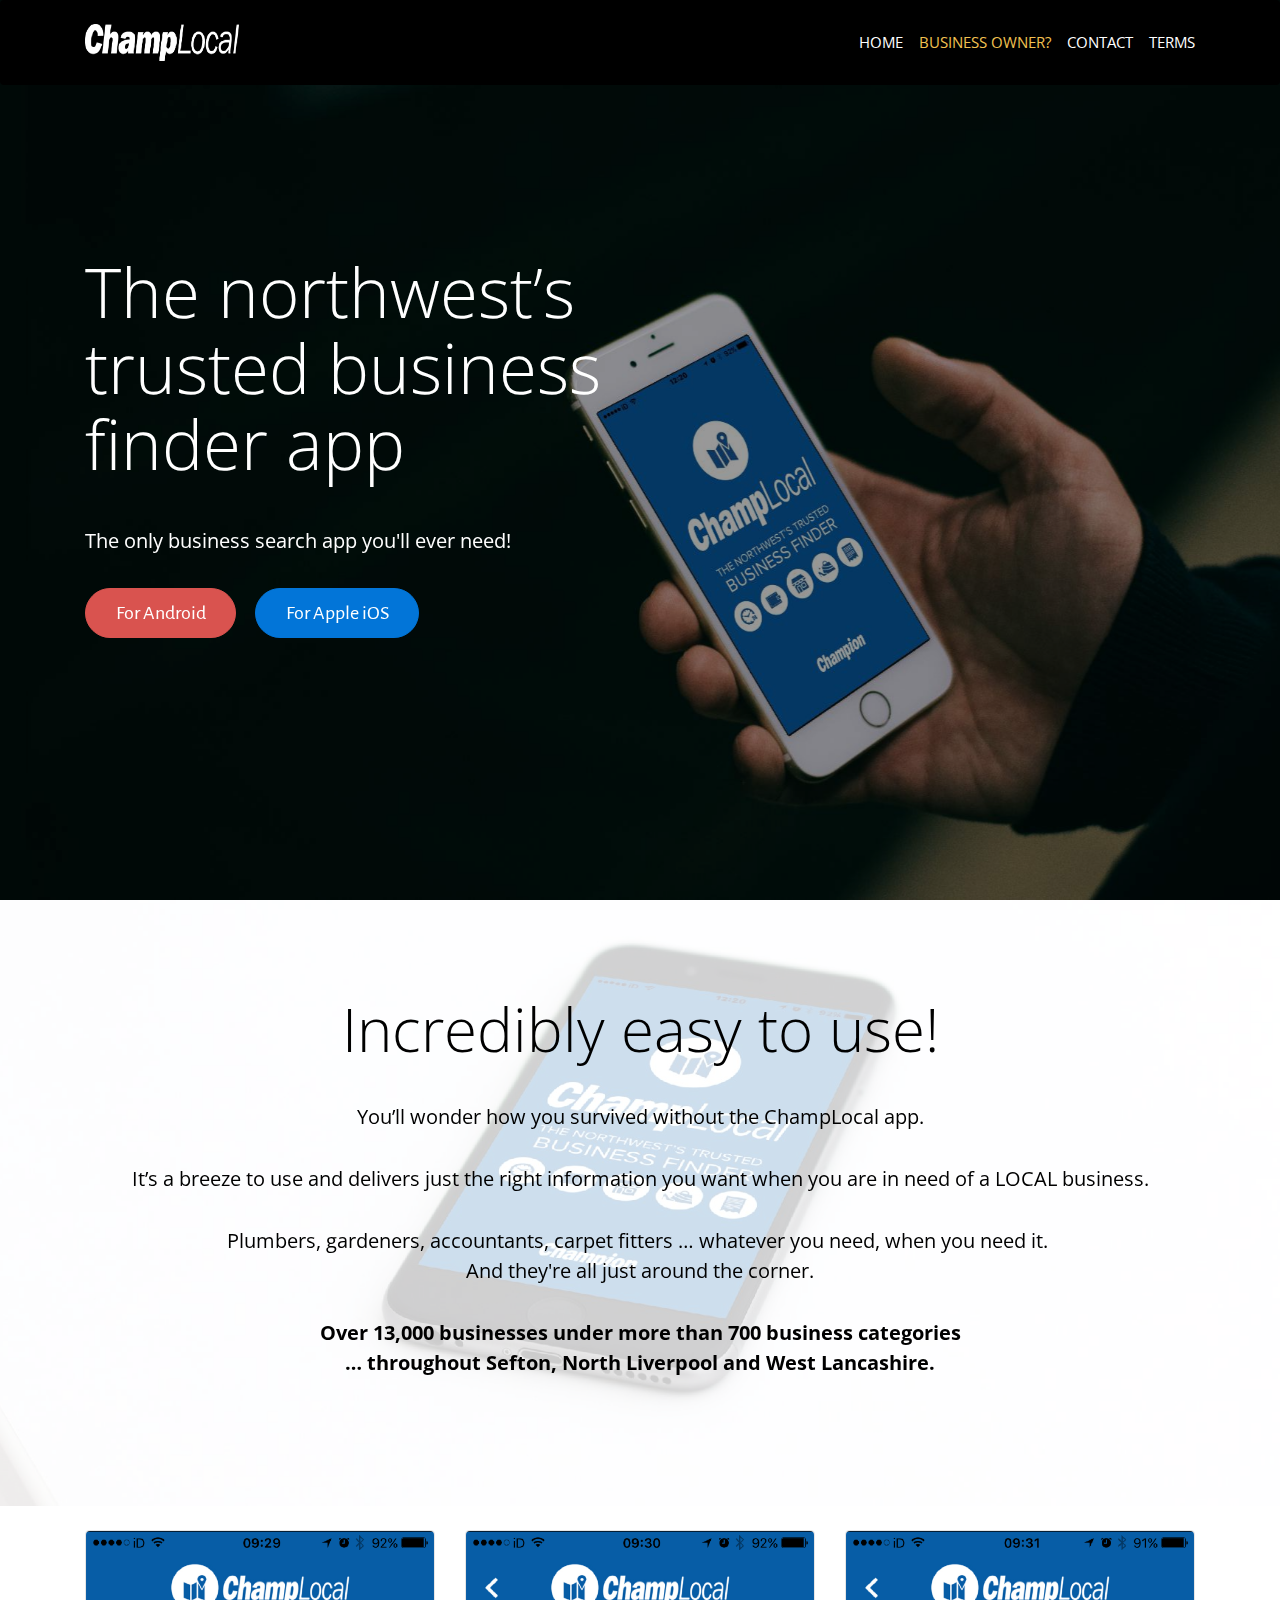
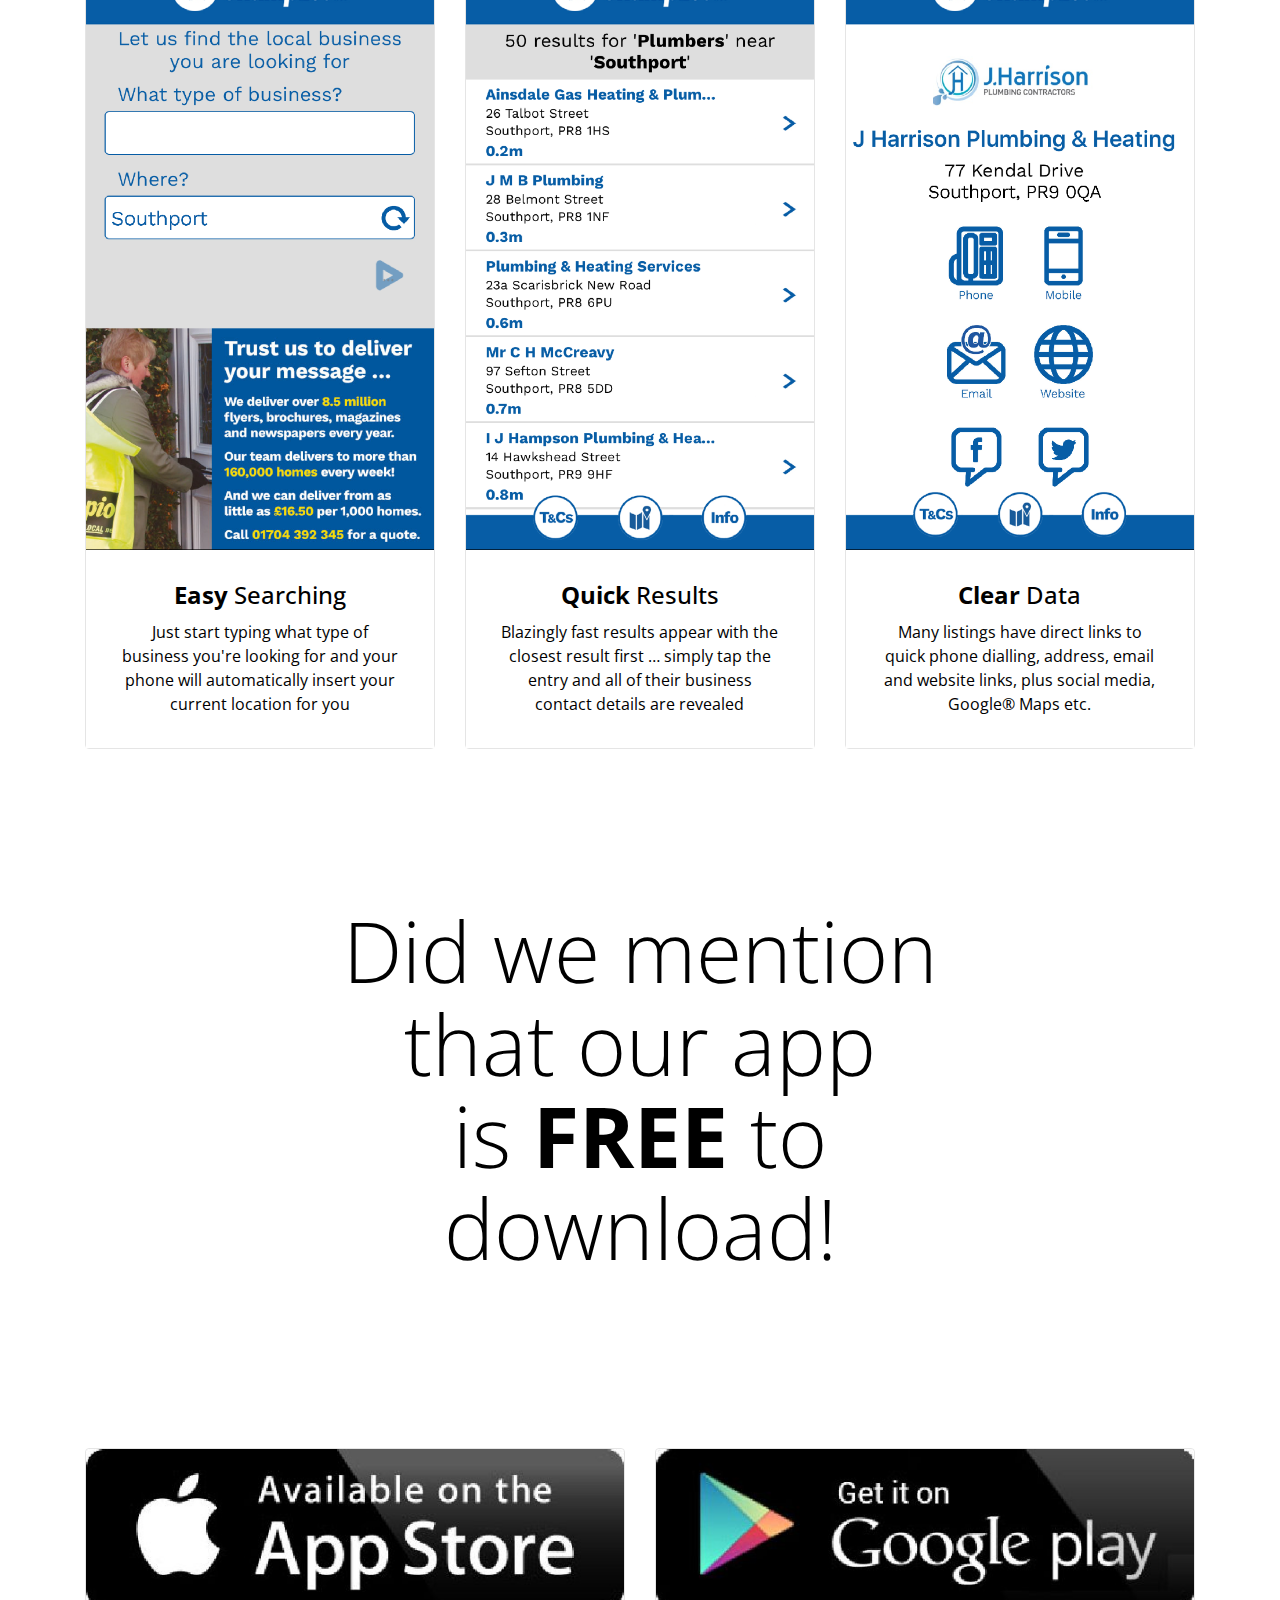
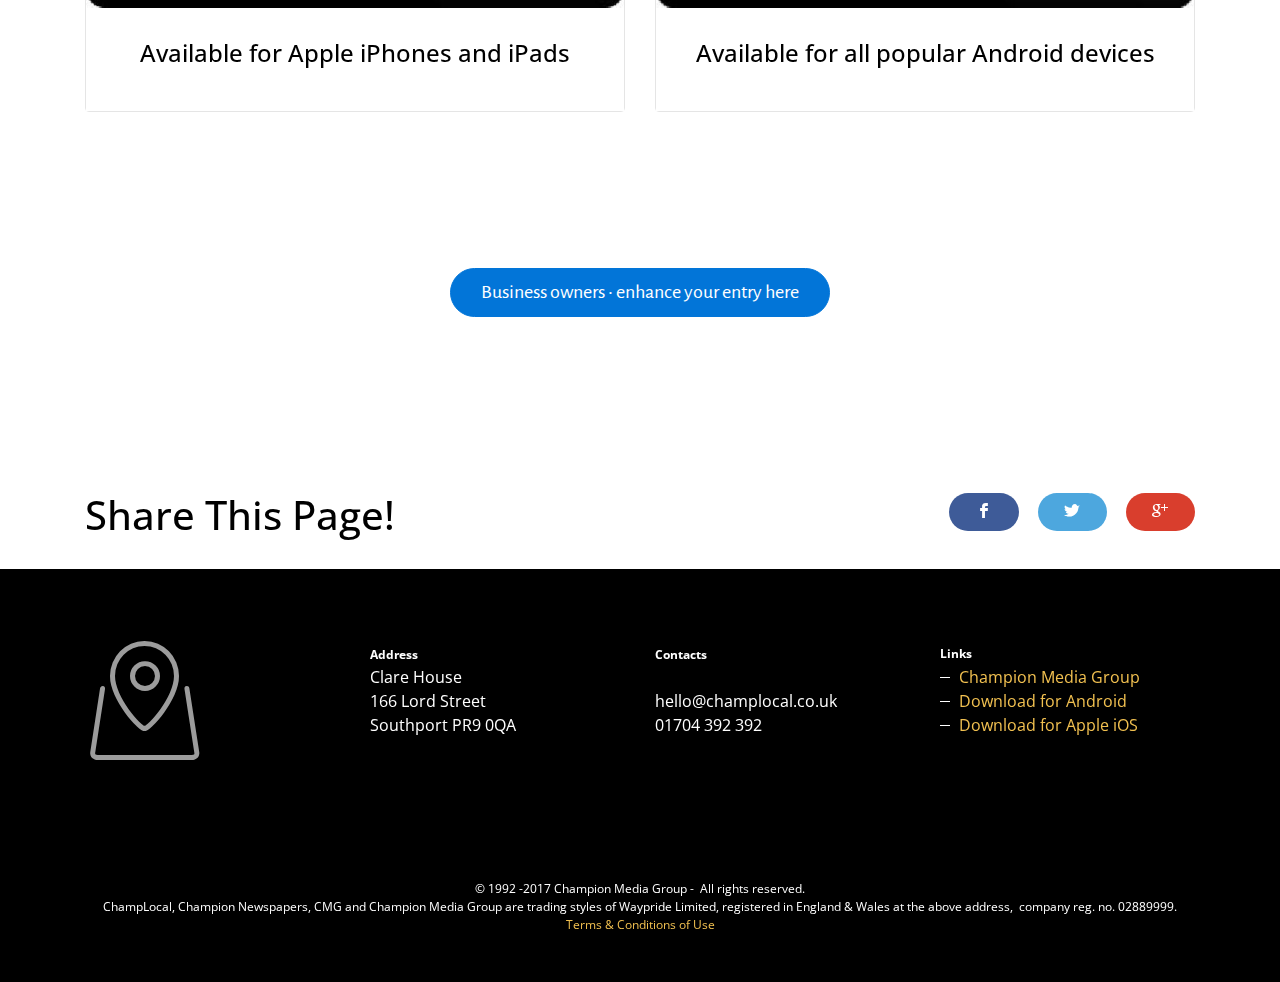
==== commit dc4a52e8: "create github pages" ====
--- a/index.html
+++ b/index.html
@@ -22,7 +22,7 @@
   
 </head>
 <body>
-<nav class="navbar navbar-light mbr-navbar navbar-transparent" id="ext_menu-0">
+<nav class="navbar navbar-light mbr-navbar" id="ext_menu-0" style="background-color: rgb(0, 0, 0);">
     <div class="container">
         <button class="navbar-toggler pull-right hidden-md-up" type="button" data-toggle="collapse" data-target="#exCollapsingNavbar2">
             <div class="hamburger-icon"></div>
@@ -35,7 +35,7 @@
 
             
 
-            <ul class="nav navbar-nav pull-xs-right"><li class="nav-item"><a class="nav-link text-white" href="index.html">HOME</a></li><li class="nav-item"><a class="nav-link text-white" href="https://mobirise.com">BUSINESSES</a></li><li class="nav-item"><a class="nav-link text-white" href="index.html#contacts1-2">CONTACT</a></li> <li class="nav-item"><a class="nav-link text-white" href="terms.html">TERMS</a></li></ul>
+            <ul class="nav navbar-nav pull-xs-right"><li class="nav-item"><a class="nav-link text-white" href="index.html">HOME</a></li><li class="nav-item"><a class="nav-link text-warning" href="business.html">BUSINESS OWNER?</a></li><li class="nav-item"><a class="nav-link text-white" href="index.html#contacts1-2">CONTACT</a></li> <li class="nav-item"><a class="nav-link text-white" href="terms.html">TERMS</a></li></ul>
         </div>
     </div>
 </nav>
@@ -57,11 +57,11 @@
     </div>
 </section>
 
-<section class="mbr-section col-undefined mbr-parallax-background" id="content5-i" style="background-image: url(assets/images/angle-view-of-iphone-6s-space-gray-2000x1333.jpg); padding-top: 3rem; padding-bottom: 3rem;">
+<section class="mbr-section col-undefined mbr-parallax-background" id="content5-i" style="background-image: url(assets/images/angle-view-of-iphone-6s-space-gray-2000x1333.jpg); padding-top: 6rem; padding-bottom: 6rem;">
     <div class="mbr-overlay" style="opacity: 0.8; background-color: rgb(255, 255, 255);"></div>
     <div class="container">
         <h3 class="mbr-section-title display-2">Incredibly easy to use!</h3>
-        <div class="lead"><p>You’ll wonder how you survived without the ChampLocal app.</p><p><span style="font-size: 1.25rem; line-height: 1.5;">It’s a breeze to use and deliveres just the right information you want when you need a LOCAL business.</span></p><p>Plumbers, gardeners, accountants, carpet fitters … whatever you need, when you need it.&nbsp;<br><span style="font-size: 1.25rem; line-height: 1.5;">And they're all just around the corner.</span></p><p><strong>Over 13,000 businesses under more than 700 business categories <br>… throughout Sefton, North Liverpool and West Lancashire.</strong></p></div>
+        <div class="lead"><p>You’ll wonder how you survived without the ChampLocal app.</p><p><span style="font-size: 1.25rem; line-height: 1.5;">It’s a breeze to use and delivers just the right information you want when you are in need of a LOCAL business.</span></p><p>Plumbers, gardeners, accountants, carpet fitters … whatever you need, when you need it.&nbsp;<br><span style="font-size: 1.25rem; line-height: 1.5;">And they're all just around the corner.</span></p><p><strong>Over 13,000 businesses under more than 700 business categories <br>… throughout Sefton, North Liverpool and West Lancashire.</strong></p></div>
     </div>
 </section>
 
@@ -108,7 +108,7 @@
     <div class="container">
         <div class="row">
             <div class="col-md-8 col-md-offset-2">
-                <h3 class="mbr-section-title display-4">Did we mention that the app is a <strong>FREE</strong> download!</h3>
+                <h3 class="mbr-section-title display-4">Did we mention that our app is&nbsp;<strong>FREE</strong>&nbsp;to download!</h3>
                 
             </div>
         </div>
@@ -183,7 +183,7 @@
     </div>
 </section>
 
-<section class="mbr-section mbr-section-small mbr-footer" id="contacts1-2" style="background-color: rgb(55, 56, 62); padding-top: 4.5rem; padding-bottom: 4.5rem;">
+<section class="mbr-section mbr-section-small mbr-footer" id="contacts1-2" style="background-color: rgb(0, 0, 0); padding-top: 4.5rem; padding-bottom: 4.5rem;">
     
     <div class="container">
         <div class="row">
@@ -201,7 +201,7 @@
     </div>
 </section>
 
-<footer class="mbr-section mbr-section-nopadding mbr-footer" id="footer1-3" style="background-color: rgb(38, 39, 44); padding-top: 3rem; padding-bottom: 1.98rem;">
+<footer class="mbr-section mbr-section-nopadding mbr-footer" id="footer1-3" style="background-color: rgb(0, 0, 0); padding-top: 3rem; padding-bottom: 1.98rem;">
     
     <div class="container">
         <p>© 1992 -2017 Champion Media Group - &nbsp;All rights reserved. <br>ChampLocal, Champion Newspapers, CMG and Champion Media Group are trading styles of Waypride Limited, registered in England &amp; Wales at the above address, &nbsp;company reg. no. 02889999.<br><a href="terms.html">Terms &amp; Conditions of Use</a></p>
--- a/assets/mobirise/css/mbr-additional.css
+++ b/assets/mobirise/css/mbr-additional.css
@@ -52,7 +52,7 @@
 }
 #header3-j H3 {
   font-family: 'Open Sans', sans-serif;
-  font-size: 100px;
+  font-size: 84px;
   text-align: center;
 }
 #header3-j SMALL {
@@ -117,3 +117,58 @@
   font-size: 12px;
   text-align: center;
 }
+
+
+
+
+
+
+
+
+
+
+#ext_menu-n .navbar-toggler {
+  color: #ffffff;
+}
+#ext_menu-n .nav-link {
+  font-family: 'Open Sans', sans-serif;
+  font-size: 15px;
+}
+#content5-s .mbr-section-title {
+  font-family: 'Open Sans', sans-serif;
+  font-size: 72px;
+}
+#content5-s P {
+  font-family: 'Open Sans', sans-serif;
+  font-size: 24px;
+}
+#pricing-table1-t DIV {
+  font-family: 'Open Sans', sans-serif;
+}
+#content5-v P {
+  color: #fbfbfb;
+  text-align: center;
+  font-family: 'Open Sans', sans-serif;
+  font-size: 15px;
+}
+#content5-v .mbr-section-title {
+  color: #ffffff;
+  text-align: center;
+  font-family: 'Open Sans', sans-serif;
+  font-size: 48px;
+}
+#contacts1-o P {
+  font-family: 'Open Sans', sans-serif;
+}
+#contacts1-o STRONG {
+  font-family: 'Open Sans', sans-serif;
+  font-size: 12px;
+}
+#contacts1-o UL {
+  font-family: 'Open Sans', sans-serif;
+}
+#footer1-p P {
+  font-family: 'Open Sans', sans-serif;
+  font-size: 12px;
+  text-align: center;
+}
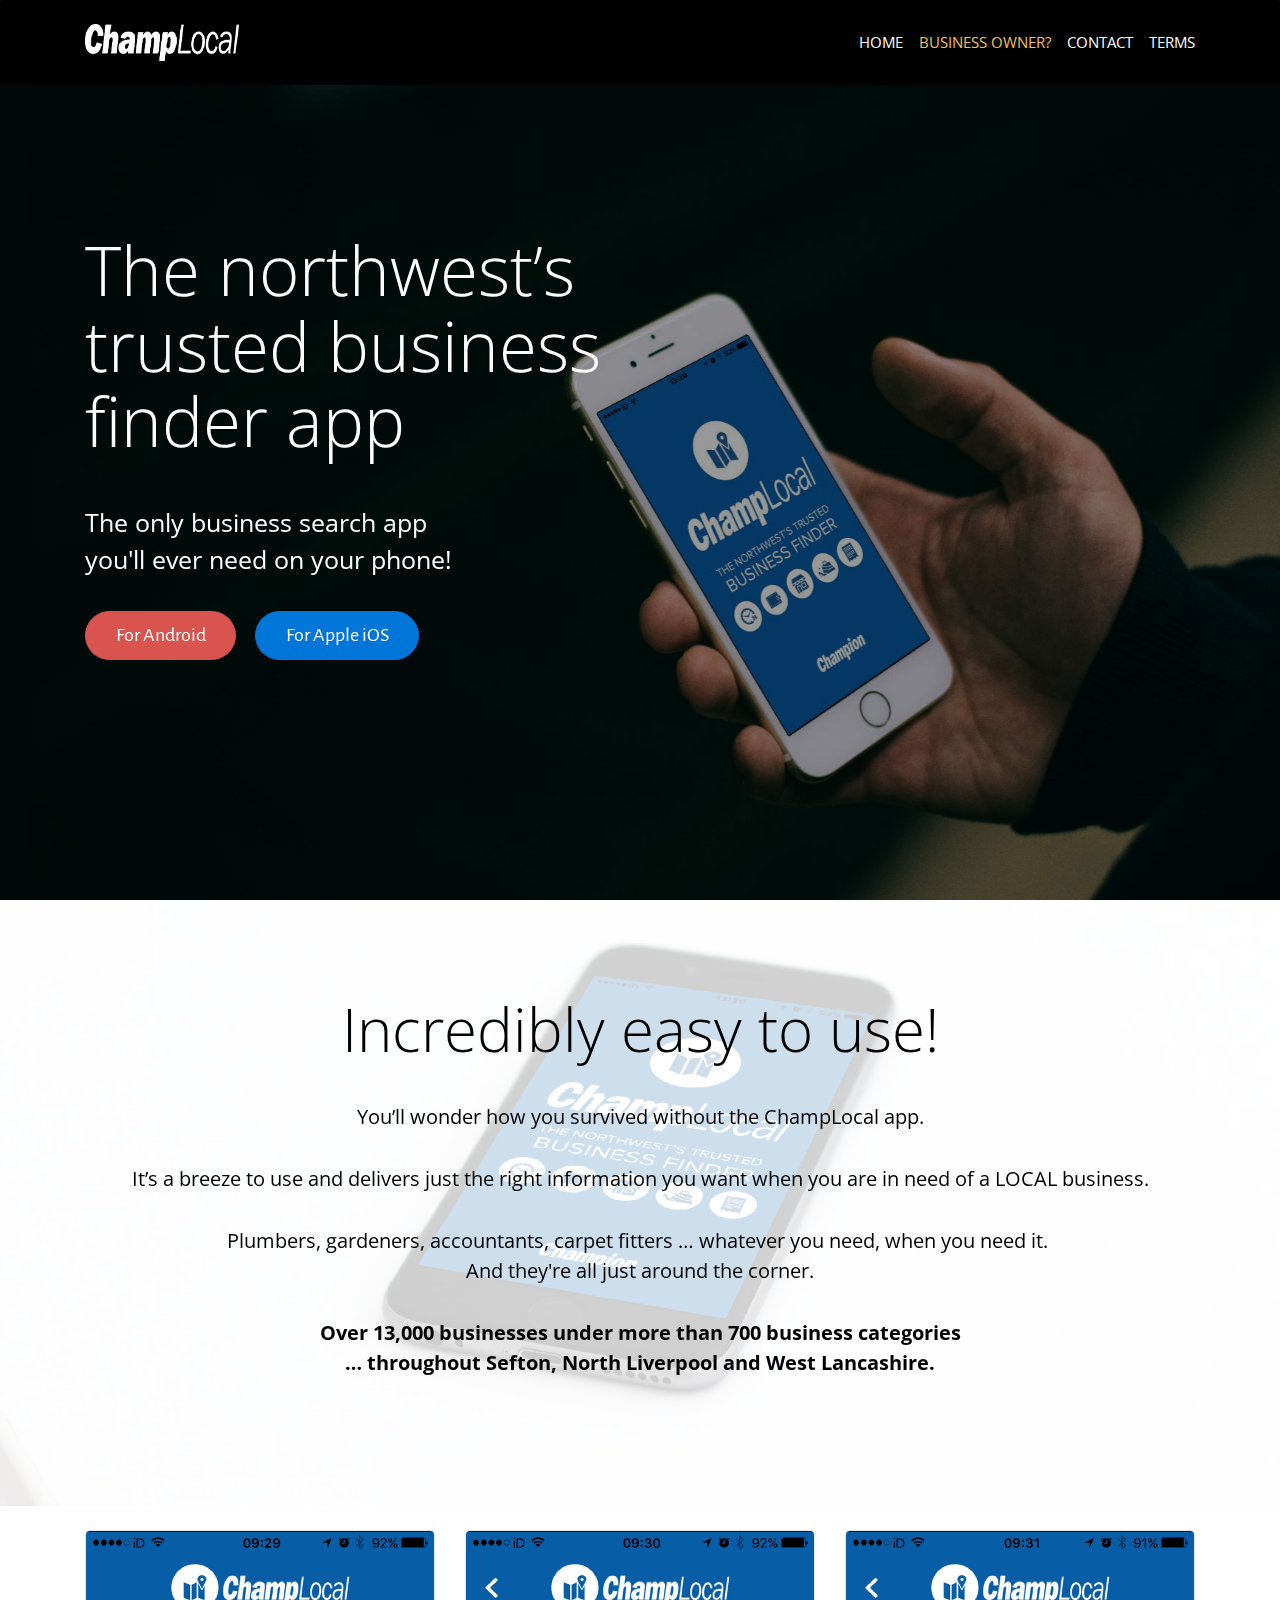
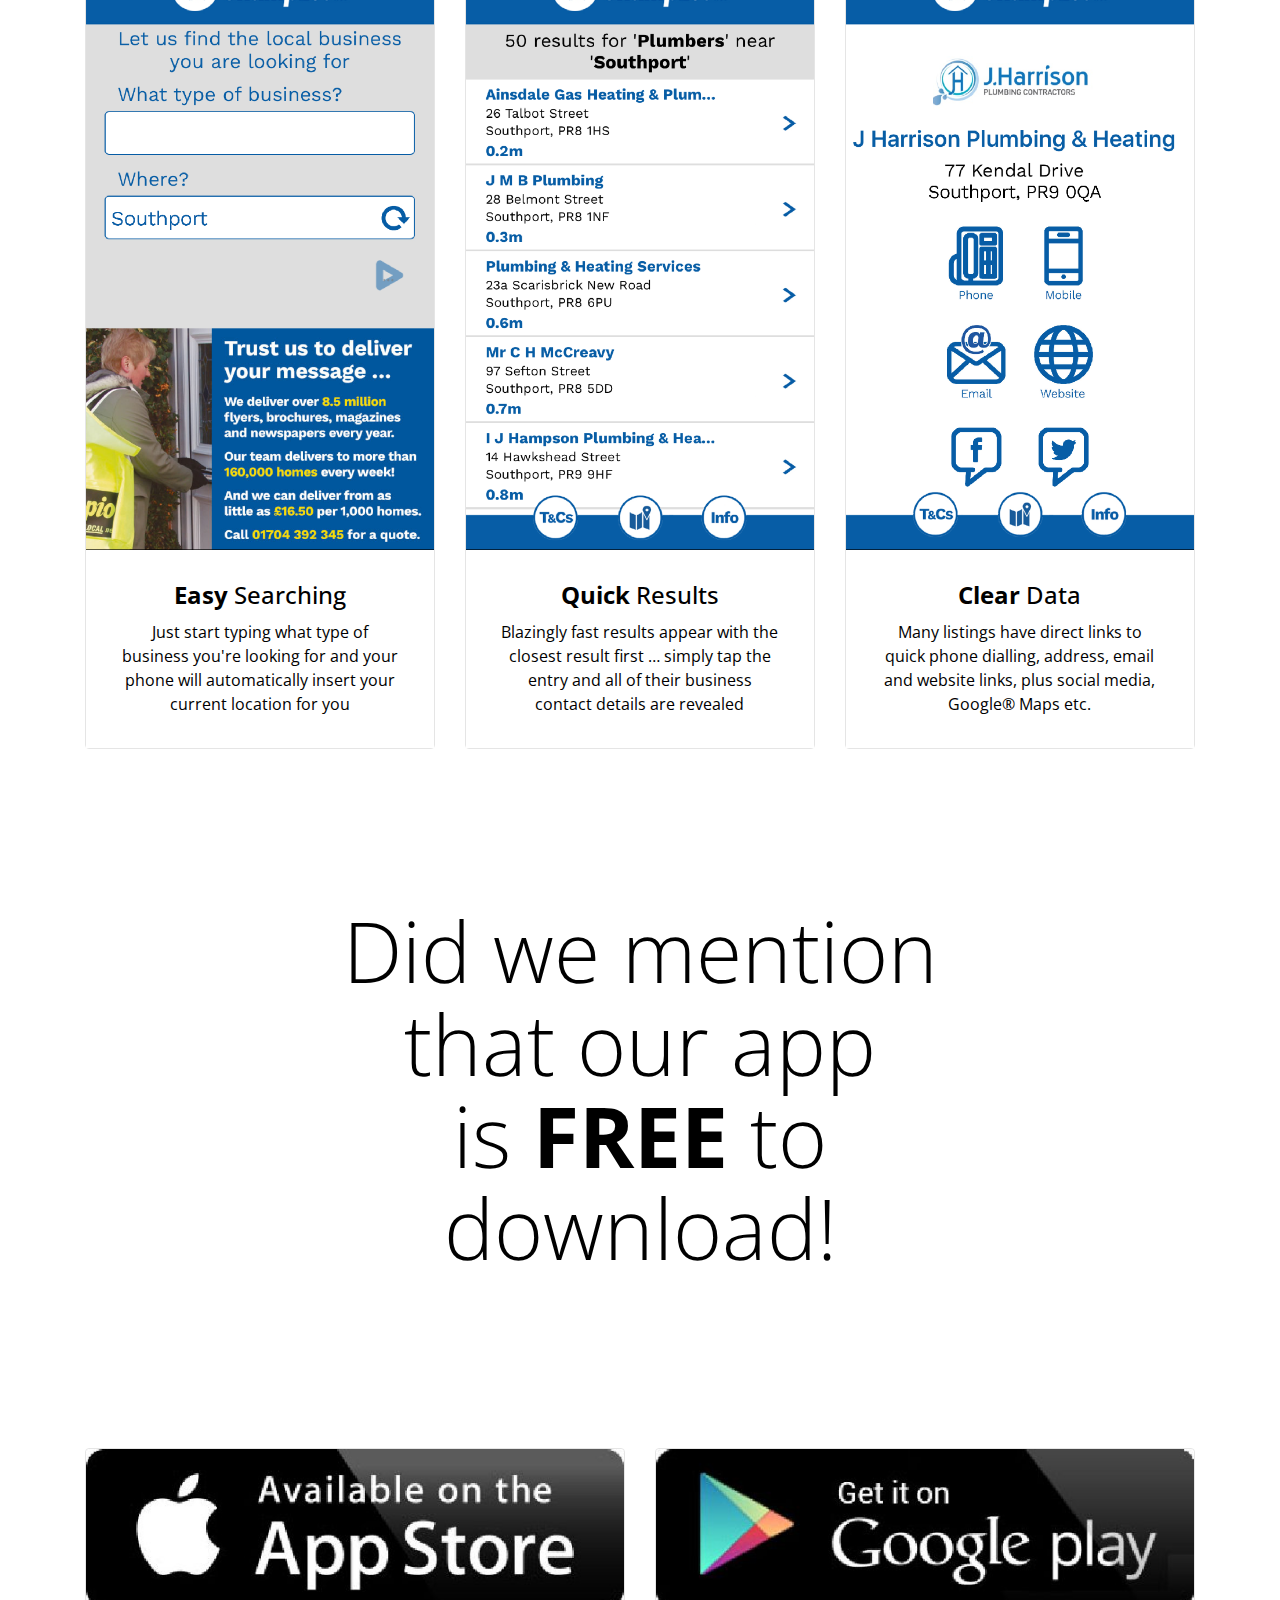
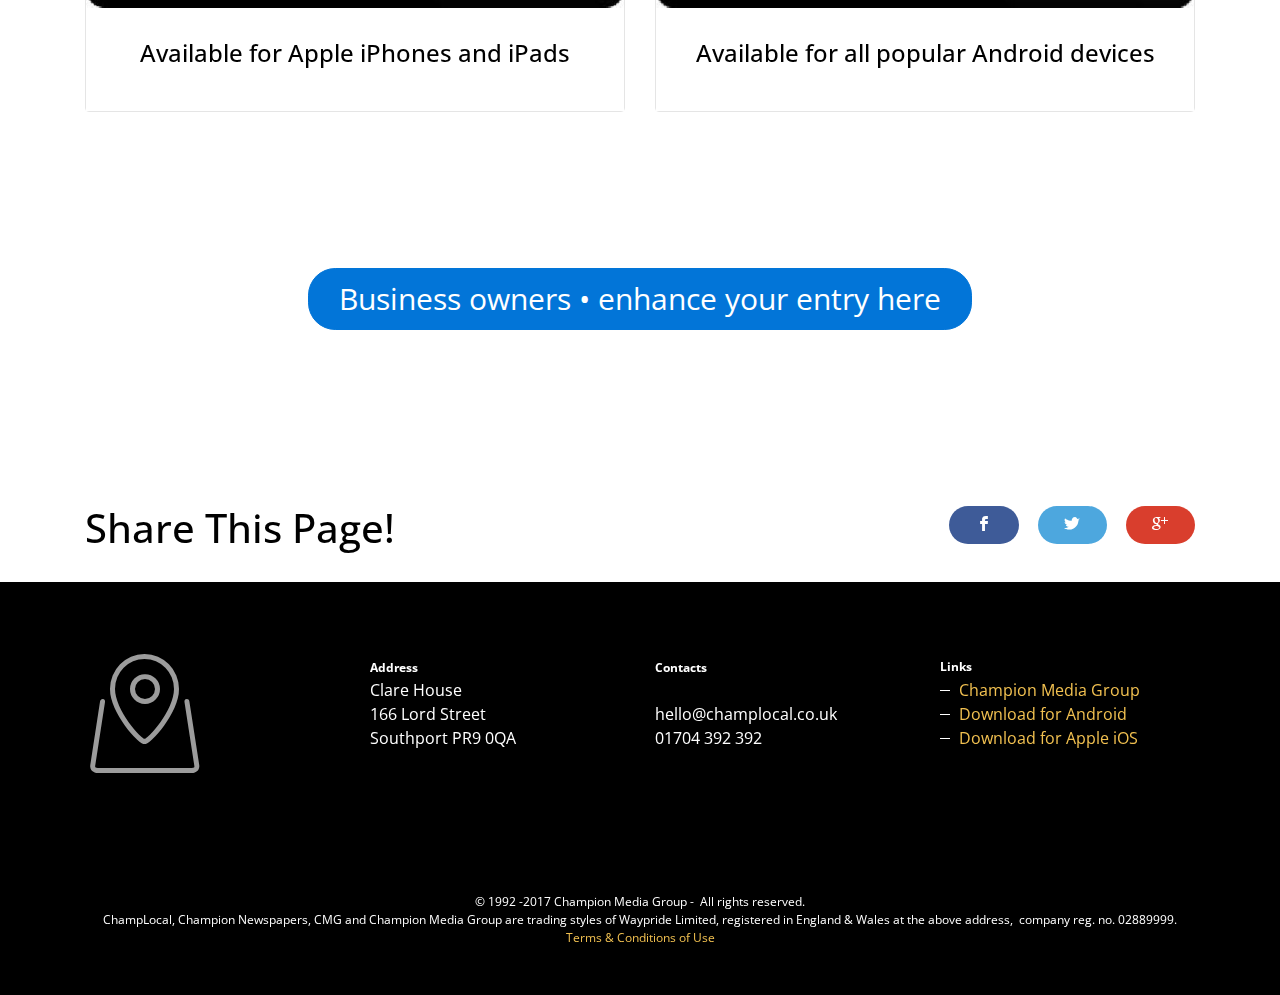
==== commit 01b9e6ea: "create github pages" ====
--- a/index.html
+++ b/index.html
@@ -48,7 +48,7 @@
                 <div class="col-md-8">
 
                     <h1 class="mbr-section-title display-1">The northwest’s<br>trusted business<br>finder app</h1>
-                    <p class="lead">The only business search app you'll ever need!<br></p>
+                    <p class="lead">The only business search app <br>you'll ever need on your phone!<br></p>
                     <div class="mbr-buttons--left"><a class="btn btn-lg btn-danger" href="https://play.google.com/store/apps/details?id=co.uk.crosbyassociates.champlocal&amp;hl=en" target="_blank">For Android</a> <a class="btn btn-lg btn-primary" href="https://itunes.apple.com/gb/app/champ-local/id1188686883?mt=8&amp;ign-mpt=uo%3D4">For Apple iOS</a></div>
                 </div>
             </div>
@@ -149,7 +149,7 @@
     <div class="container">
         <div class="row">
             <div class="col-md-8 col-md-offset-2">
-                <div class="text-xs-center"><a class="btn btn-lg btn-primary" href="https://mobirise.com/mobirise-free-win.zip">Business owners • enhance your entry here</a> </div>
+                <div class="text-xs-center"><a class="btn btn-lg btn-primary" href="business.html">Business owners • enhance your entry here</a> </div>
             </div>
         </div>
     </div>
--- a/assets/mobirise/css/mbr-additional.css
+++ b/assets/mobirise/css/mbr-additional.css
@@ -1,4 +1,5 @@
 @import url(https://fonts.googleapis.com/css?family=Open+Sans:400,300,700);
+
 
 
 
@@ -32,6 +33,7 @@
 #header4-1 P {
   color: #ffffff;
   font-family: 'Open Sans', sans-serif;
+  font-size: 25px;
 }
 #content5-i .mbr-section-title {
   font-family: 'Open Sans', sans-serif;
@@ -61,6 +63,10 @@
   font-size: 14px;
 }
 #features1-l H4 {
+  font-family: 'Open Sans', sans-serif;
+}
+#buttons1-m .btn {
+  font-size: 30px;
   font-family: 'Open Sans', sans-serif;
 }
 #social-buttons1-4 .mbr-section-title {
